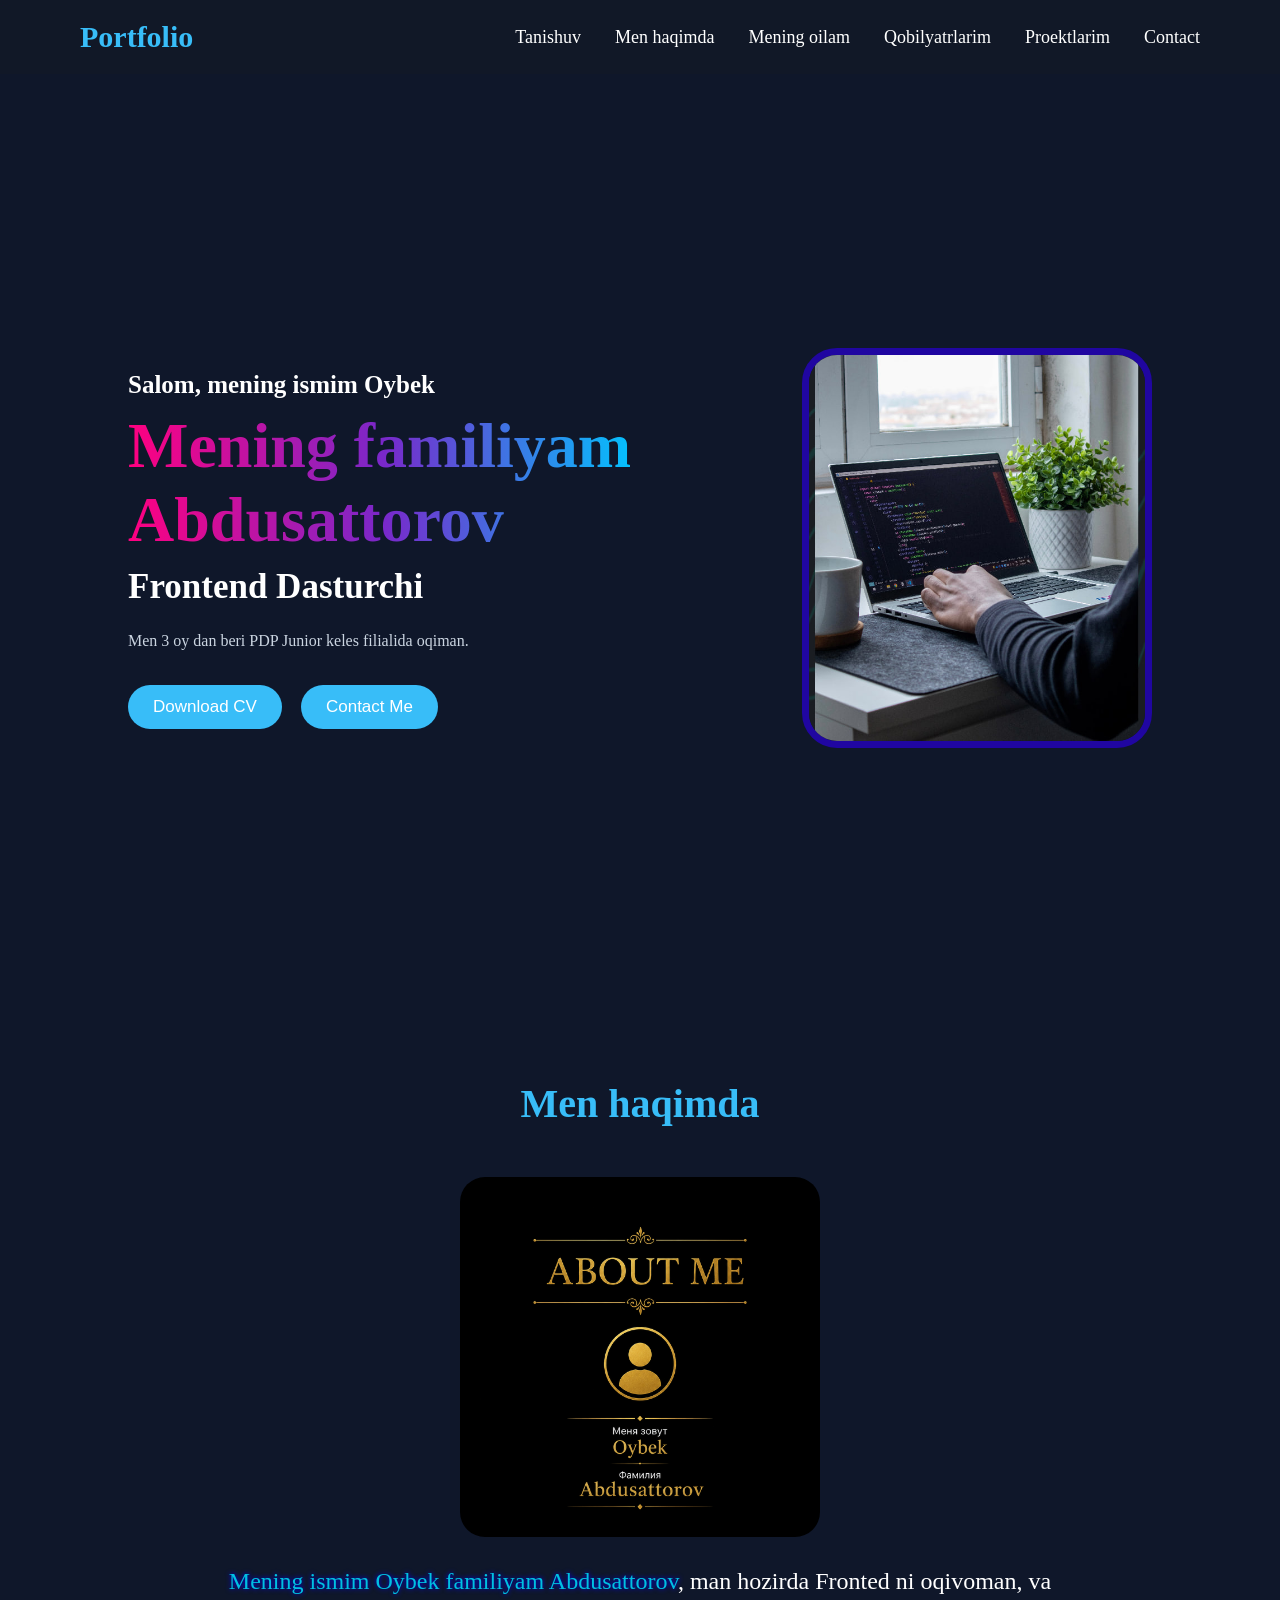
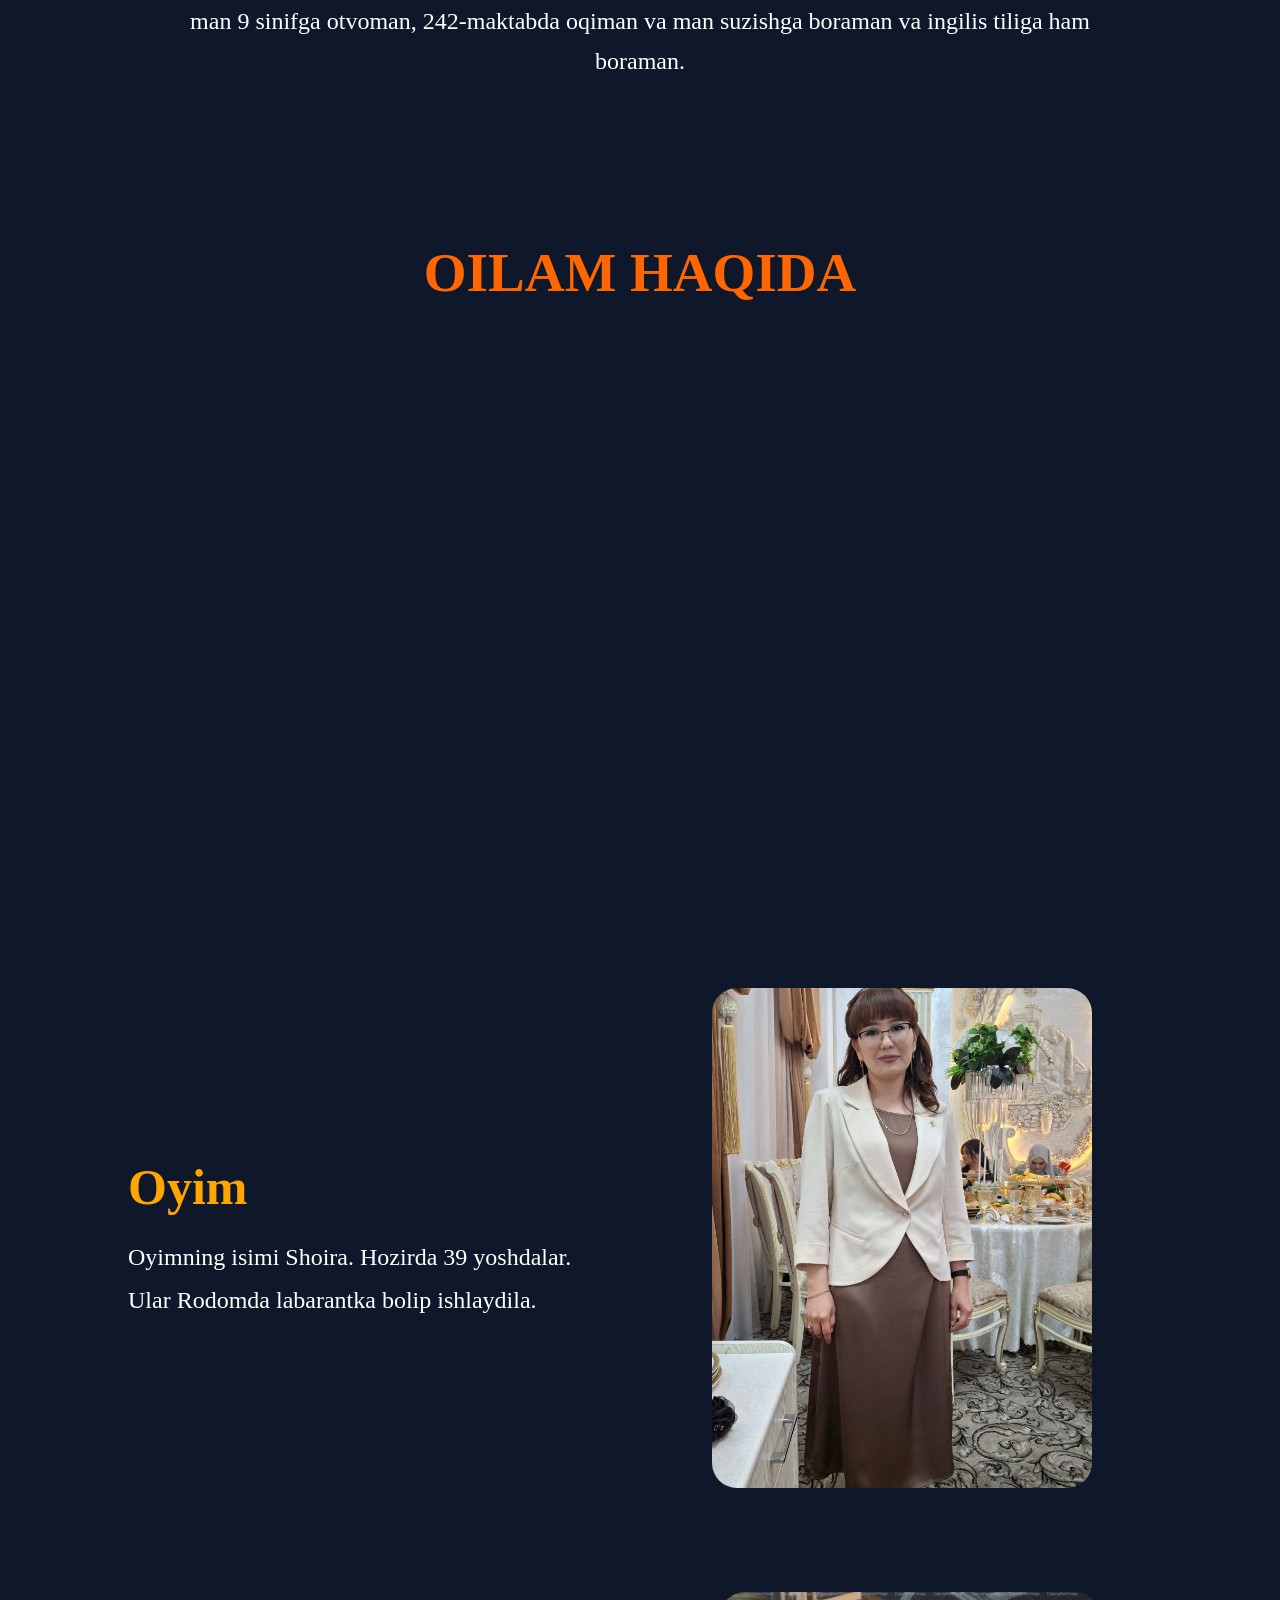
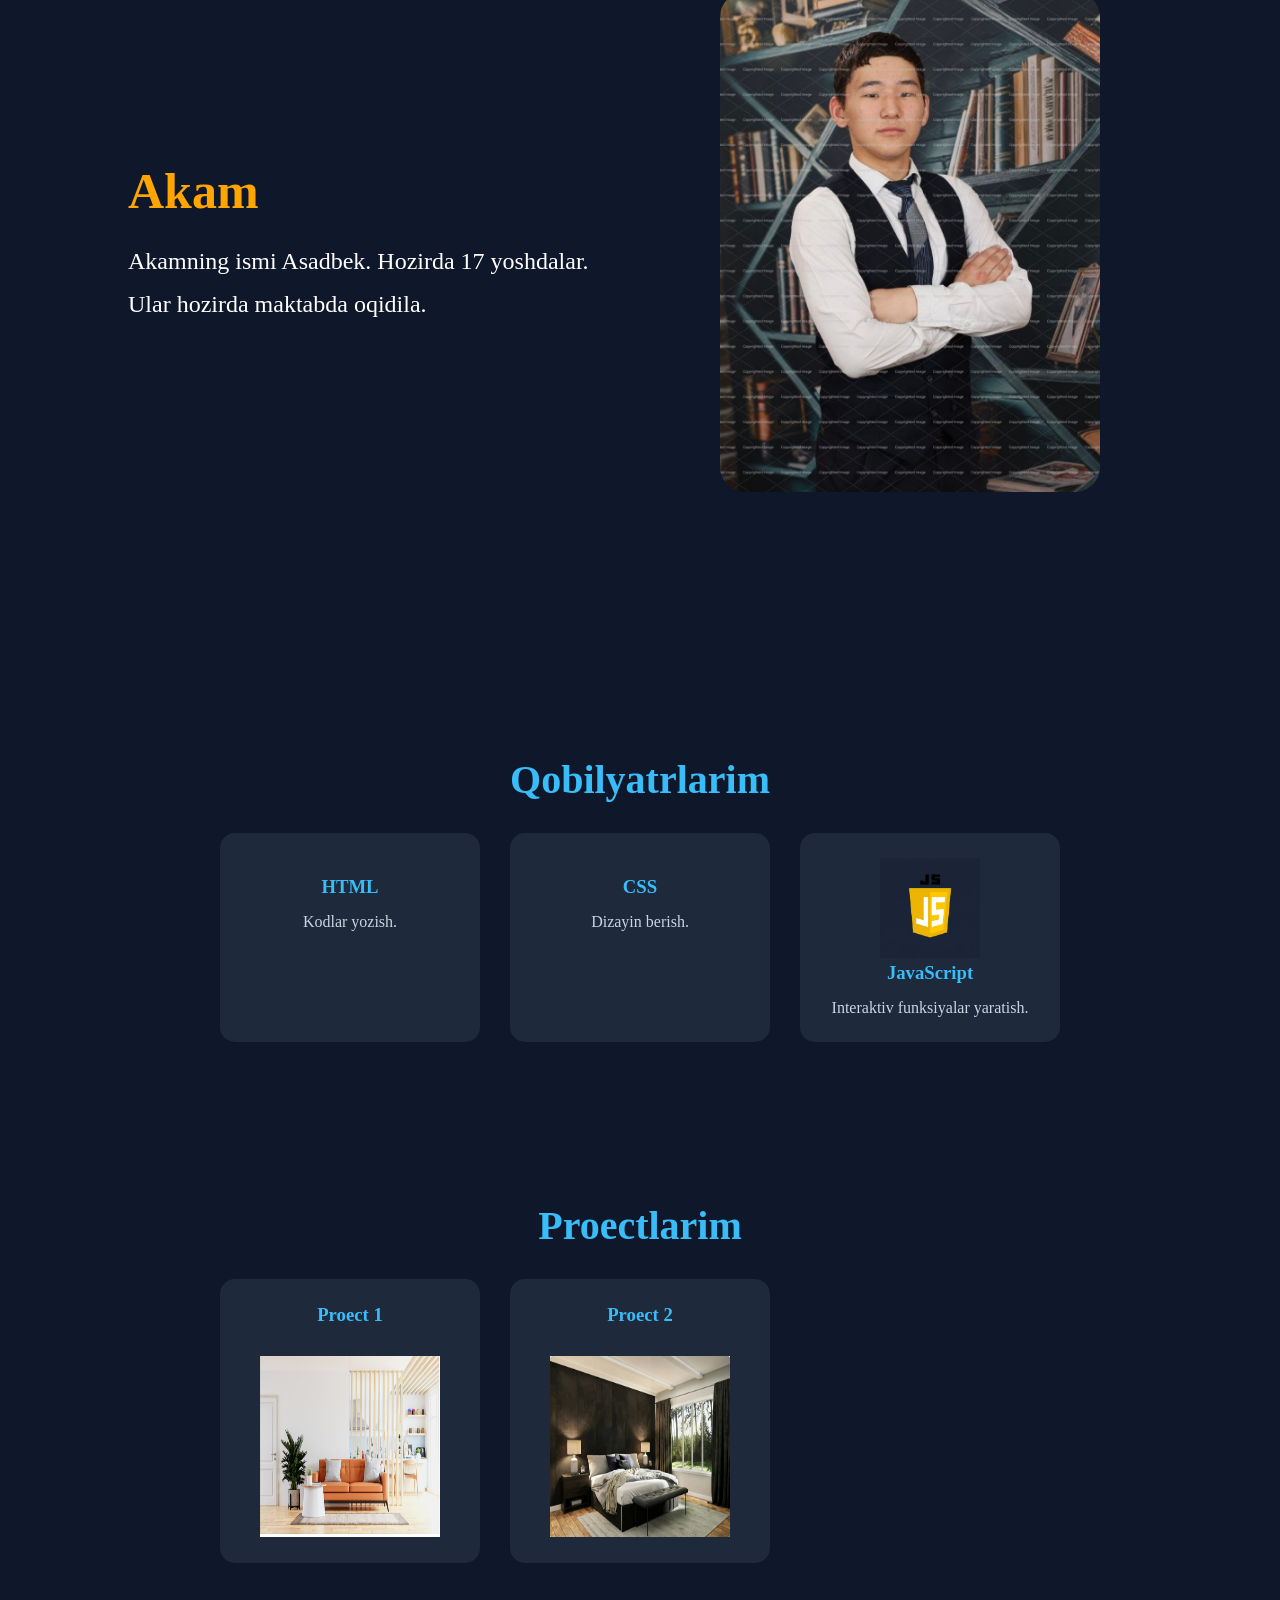
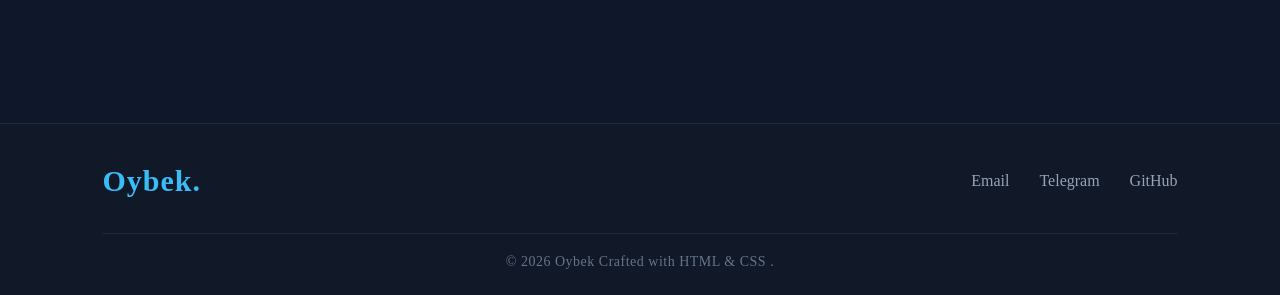
==== index.html @ 2a29a8fb "new my partfolio" ====
<!DOCTYPE html>
<html lang="eu">

<head>
    <meta charset="UTF-8">
    <meta name="viewport" content="width=device-width, initial-scale=1.0">
    <title>My Portfolio</title>
    <link rel="stylesheet" href="./style.css">
    <link rel="icon" href="./icon/images (1).png">

    <link href="https://unpkg.com/aos@2.3.1/dist/aos.css" rel="stylesheet">
</head>

<body>

    <!-- HEADER -->
    <header>
        <div class="logo">Portfolio</div>

        <nav>
            <a href="#home">Tanishuv</a>
            <a href="#about">Men haqimda</a>
            <a href="#oilam">Mening oilam</a>
            <a href="#skills">Qobilyatrlarim</a>
            <a href="#projects">Proektlarim</a>
            <a href="#contact">Contact</a>
        </nav>
    </header>

    <!-- MAIN -->
    <main>
        <section class="home " id="home">
            <div class="text" data-aos="fade-up-left">
                <h3>Salom, mening ismim Oybek</h3>
                <h1>Mening familiyam Abdusattorov</h1>
                <h2>Frontend Dasturchi</h2>

                <p>
                    Men 3 oy dan beri PDP Junior keles filialida oqiman.
                </p>

                <button>Download CV</button>
                <button>Contact Me</button>
            </div>

            <div class="image">
                <img src="./images/hero.jpg" data-aos="fade-down-right" alt="Profile">
            </div>
        </section>

        <!-- ABOUT -->
        <section class="about container" data-aos="zoom-in" id="about">

            <h2>Men haqimda</h2>
            <img class="about_img" src="./images/about.png" alt="">


            <p class="men">
                <span> Mening ismim Oybek familiyam Abdusattorov</span>, man hozirda Fronted ni oqivoman,
                va <br> man 9 sinifga otvoman, 242-maktabda oqiman va man suzishga boraman va ingilis tiliga ham
                boraman.
            </p>

        </section>

        <!-- Family -->

        <section id="oilam">

            <h1 class="title">OILAM HAQIDA</h1>

            <div class="family-card" data-aos="flip-left">

                <div class="family-text">
                    <h2>Adam</h2>

                    <p>Dadamning ismi Hasan. Hozirda 42 yoshdalar.</p>

                    <p>Ular Shimge firmasida menejer bolip ishlaydila.</p>
                </div>

                <div class="family-image">
                    <img src="./images/adam.jpg" alt="Dadam">
                </div>
            </div>


            <div class="family-card" data-aos="zoom-in-left">

                <div class="family-text">
                    <h2>Oyim</h2>

                    <p>Oyimning isimi Shoira. Hozirda 39 yoshdalar.</p>

                    <p>Ular Rodomda labarantka bolip ishlaydila.</p>
                </div>

                <div class="family-image">
                    <img src="./images/oyim.jpg" alt="Dadam">
                </div>

            </div>



            <div class="family-card" data-aos="fade-down">

                <div class="family-text">
                    <h2>Akam</h2>

                    <p>Akamning ismi Asadbek. Hozirda 17 yoshdalar.</p>

                    <p>Ular hozirda maktabda oqidila.</p>
                </div>

                <div class="family-image">
                    <img src="./images/akam.jpg" alt="Dadam">
                </div>

            </div>

        </section>



        <!-- SKILLS -->
        <section class="skills container" id="skills">

            <h2>Qobilyatrlarim</h2>

            <div class="cards">

                <div class="card" data-aos="fade-up" data-aos-duration="3000">
                    <img width="100px" src="https://cdn-icons-png.flaticon.com/512/5968/5968267.png" alt="">
                    <h3>HTML</h3>
                    <p>Kodlar yozish.</p>
                </div>

                <div class="card" data-aos="zoom-in-up">
                    <img width="100px" src="https://cdn-icons-png.flaticon.com/512/5968/5968242.png" alt="">
                    <h3>CSS</h3>
                    <p>Dizayin berish.</p>
                </div>

                <div class="card" data-aos="fade-down">
                    <img width="100px" src="./images/vtuyt.jpg" alt="">
                    <h3>JavaScript</h3>
                    <p>Interaktiv funksiyalar yaratish.</p>
                </div>

            </div>

        </section>

        <!-- PROJECTS -->
        <section class="projects container" id="projects">

            <h2>Proectlarim</h2>

            <div class="cards img_proects">

                <div class="card" data-aos=" fade-down" data-aos-easing="linear" data-aos-duration="1500">
                    <h3>Proect 1</h3>

                    <a target=" _blank" href="https://house-eosin-omega.vercel.app/"> <img src="./images/proect1.jpg"
                            alt=""></a>
                </div>

                <div class="card" data-aos="fade-down-left">
                    <h3>Proect 2</h3>
                    <a target="_blank" href="https://sale-home-two.vercel.app/"> <img src="./images/proect2.jpg"
                            alt=""></a>
                </div>

                <div class="card" data-aos="flip-left" data-aos-easing="ease-out-cubic" data-aos-duration="2000">
                    <h3>Proect 3</h3>
                    <a href=""> <img src="./images/proect3.jpg" alt=""></a>
                </div>

            </div>

        </section>
        <!-- footer -->

        <footer class="footer ">

            <div class="container">
                <div class="footer-top">
                    <h2>Oybek.</h2>

                    <div class="footer-socials">
                        <a href="mailto:oybek014@gmail.com">Email</a>
                        <a href="https://t.me/Oybek14" target="_blank">Telegram</a>
                        <a href="https://github.com/" target="_blank">GitHub</a>
                    </div>
                </div>

                <div class="footer-bottom">
                    <p>© 2026 Oybek Crafted with HTML & CSS .</p>
                </div>
            </div>

        </footer>

        <script src="https://unpkg.com/aos@2.3.1/dist/aos.js"></script>
        <script>
            AOS.init();
        </script>

</body>

</html>
---- style.css ----
* {
    margin: 0;
    padding: 0;
    box-sizing: border-box;
    scroll-behavior: smooth;
}

.container {
    width: 100%;
    max-width: 1200px;
    margin: 0 auto;
}

body {
    background: #0f172a;
    color: #fff;
}

header {
    width: 100%;
    padding: 20px 80px;
    display: flex;
    justify-content: space-between;
    align-items: center;
    position: fixed;
    top: 0;
    left: 0;
    background: #111827;
    z-index: 9999;
}

.logo {
    font-size: 30px;
    font-weight: bold;
    color: #38bdf8;
}

nav a {
    color: white;
    text-decoration: none;
    margin-left: 30px;
    font-size: 18px;
    transition: .3s;
}

nav a:hover {
    color: #38bdf8;
}

main {
    padding-top: 100px;
}

.about_img {
    width: 400px;
    height: 400px;
    border-radius: 20px;
}

section {
    padding: 80px 10%;
}

.home {
    display: flex;
    justify-content: space-between;
    align-items: center;
    min-height: 100vh;
    gap: 50px;
}

.text {
    width: 50%;
}

.text h3 {
    font-size: 25px;
}

.text h1 {
    font-size: 60px;
    color: #38bdf8;
    margin: 10px 0;
    font-size: 64px;
    background: linear-gradient(90deg, #ff0080, #7928ca, #00c6ff);
    -webkit-background-clip: text;
    -webkit-text-fill-color: transparent;
}

.text h2 {
    font-size: 35px;
    margin-bottom: 20px;
}

.text p {
    color: #cbd5e1;
    line-height: 1.8;
    margin-bottom: 30px;
}

button {
    padding: 12px 25px;
    margin-right: 15px;
    border: none;
    border-radius: 30px;
    background: #38bdf8;
    color: white;
    font-size: 17px;
    cursor: pointer;
    transition: .3s;
}

button:hover {
    /* background: #0ea5e9;
    transform: scale(1.05); */
    background: linear-gradient(90deg, #00c6ff, #7928ca, #ff0080);
    transform: scale(1.2);
}

.image img {
    width: 350px;
    height: 400px;
    border-radius: 35px;
    background: linear-gradient(90deg, #ff0080, #7928ca, #00c6ff);
    border: 7px solid #2006a1;
    object-fit: cover;
}

.image img:hover{
    transform: translateX(-10px);
    box-shadow: 0 0 35px #033c97;
}

.about,
.skills,
.projects,
.contact {
    text-align: center;
}

.about h2,
.skills h2,
.projects h2,
.contact h2 {
    font-size: 40px;
    color: #38bdf8;
    margin-bottom: 30px;
}

/* fam */

#oilam {
    padding: 80px 10%;
}

.title {
    text-align: center;
    font-size: 55px;
    color: #ff6600;
    margin-bottom: 80px;
    text-transform: uppercase;
}

.family-card {
    width: 100%;
    display: flex;
    justify-content: space-between;
    align-items: center;
    gap: 80px;
    margin-bottom: 100px;
}



.family-text h2 {
    font-size: 50px;
    color: orange;
    margin-bottom: 20px;
}

.family-text p {
    color: white;
    font-size: 24px;
    line-height: 1.8;
}

.family-image {
    flex: 1;
    text-align: center;
}

.family-image img {
    width: 380px;
    height: 500px;
    object-fit: cover;
    border-radius: 25px;
    transition: .4s;
}

.family-image img:hover {
    transform: scale(1.05);
    box-shadow: 0 0 25px orange;
}

/* about */

.about_img {
    padding: 20px;
    border-radius: 45px;

}

.about_img:hover {
    transform: translateX(-10px);
    box-shadow: 0 0 25px #38bdf8;
}

.men span {
    box-sizing: 10px;
    text-shadow: 0 0 5px blue;
    color: rgb(0, 192, 226);
}

.men {
    font-size: 24px;
    line-height: 40px;
    color: white;
}


.cards {
    display: flex;
    justify-content: center;
    gap: 30px;
    flex-wrap: wrap;
    margin-top: 30px;

}

.img_proects a img {
    width: 100%;
    height: 90%;
    padding: 15px;
    gap: 5px;
}

.img_proects a {
    width: 100px;
    height: 100px;
    gap: 15px;
}

.card {
    width: 260px;
    background: #1e293b;
    padding: 25px;
    border-radius: 15px;
    transition: 0.3s;
}

.card:hover {
    transform: translateY(-10px);
    box-shadow: 0 0 25px #38bdf8;
}

.card h3 {
    color: #38bdf8;
    margin-bottom: 15px;
}

.card p {
    color: #cbd5e1;
}

.contact p {
    font-size: 18px;
    margin: 15px 0;
}

/* footer */

/* ================= FOOTER ================= */

.footer {
    margin-top: 80px;
    padding: 40px 8% 25px;
    border-top: 1px solid rgba(255, 255, 255, .08);
    background: #111827;
}

.footer-top {
    display: flex;
    justify-content: space-between;
    align-items: center;
    flex-wrap: wrap;
    gap: 20px;
}

.footer-top h2 {
    color: #38bdf8;
    font-size: 30px;
    font-weight: 700;
    letter-spacing: 1px;
}

.footer-socials {
    display: flex;
    gap: 30px;
}

.footer-socials a {
    color: #94a3b8;
    text-decoration: none;
    font-size: 16px;
    transition: .3s;
    position: relative;
}

.footer-socials a::after {
    content: "";
    position: absolute;
    left: 0;
    bottom: -5px;
    width: 0;
    height: 2px;
    background: #38bdf8;
    transition: .3s;
}

.footer-socials a:hover {
    color: #38bdf8;
}

.footer-socials a:hover::after {
    width: 100%;
}

.footer-bottom {
    margin-top: 35px;
    padding-top: 20px;
    border-top: 1px solid rgba(255, 255, 255, .06);
    text-align: center;
}

.footer-bottom p {
    color: #64748b;
    font-size: 14px;
    letter-spacing: .5px;
}

@media(max-width:768px) {

    .footer-top {
        flex-direction: column;
        text-align: center;
    }

    .footer-socials {
        gap: 18px;
        flex-wrap: wrap;
        justify-content: center;
    }

}
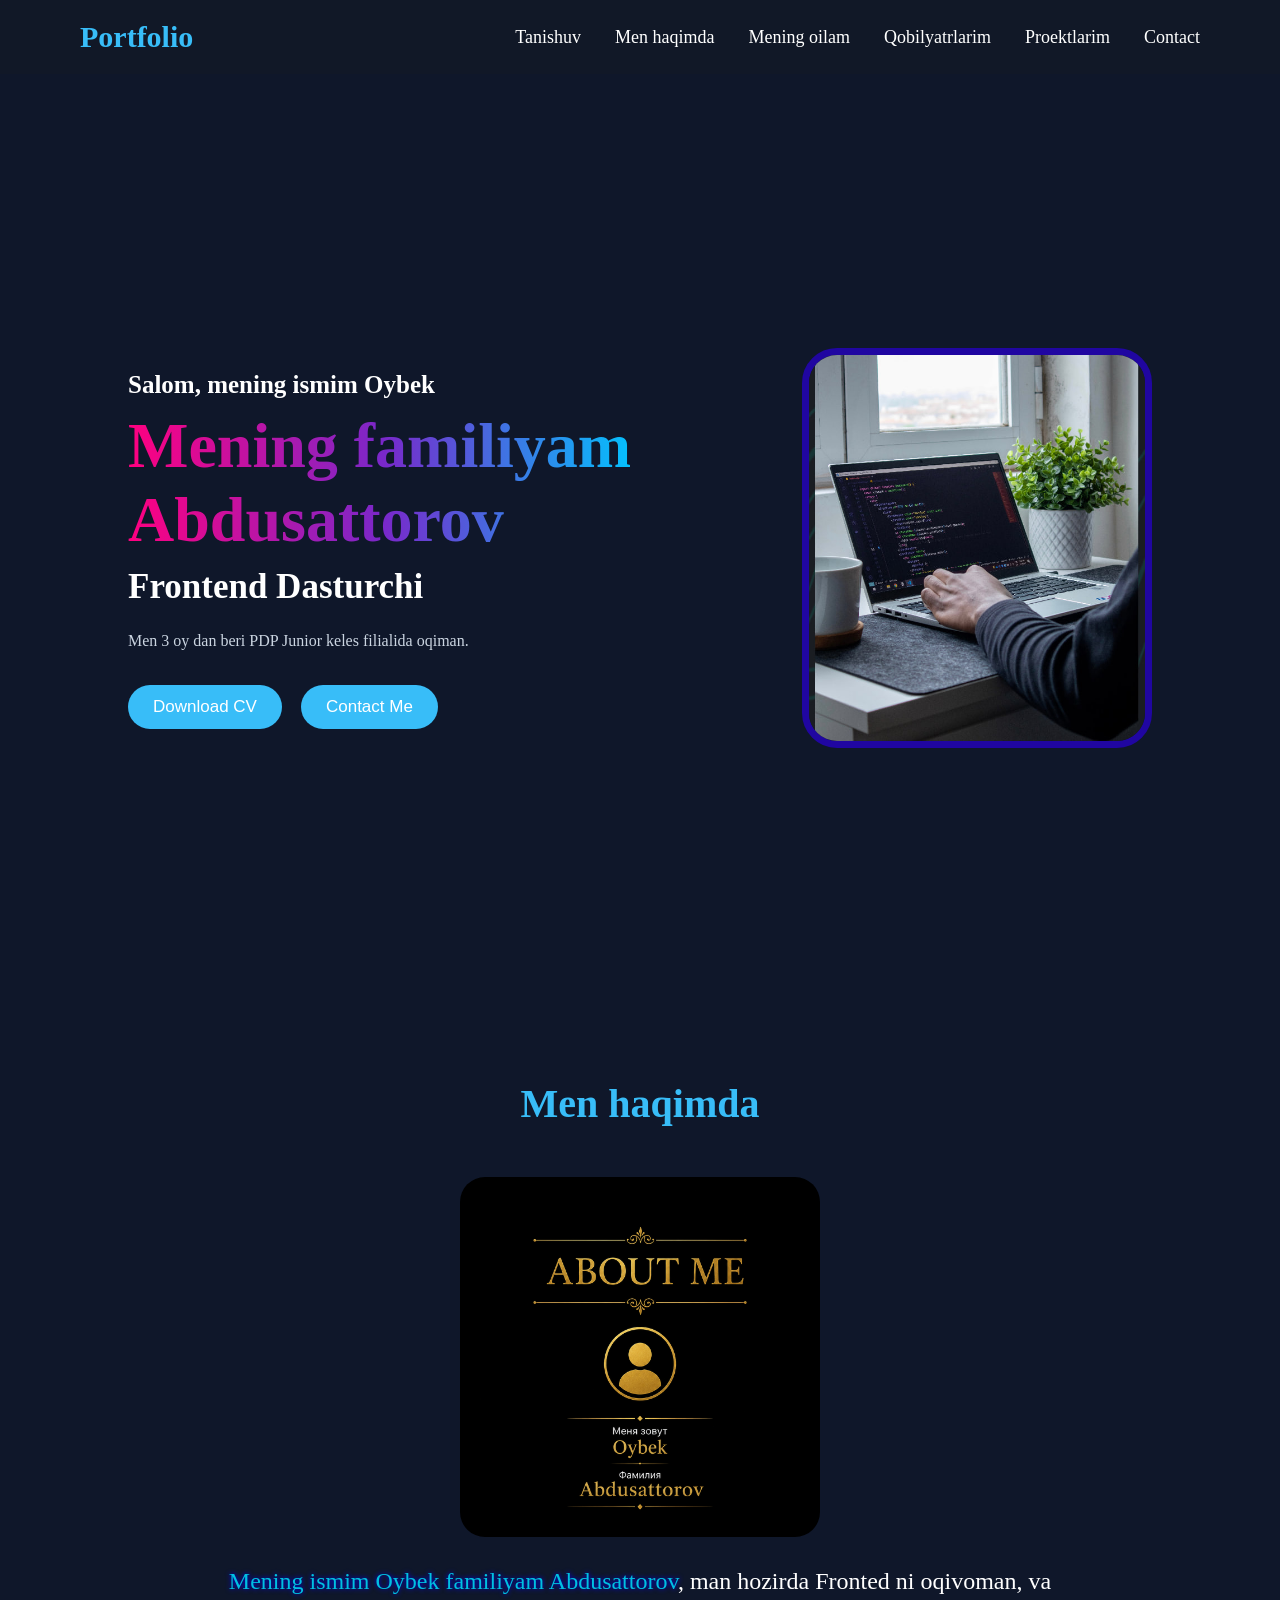
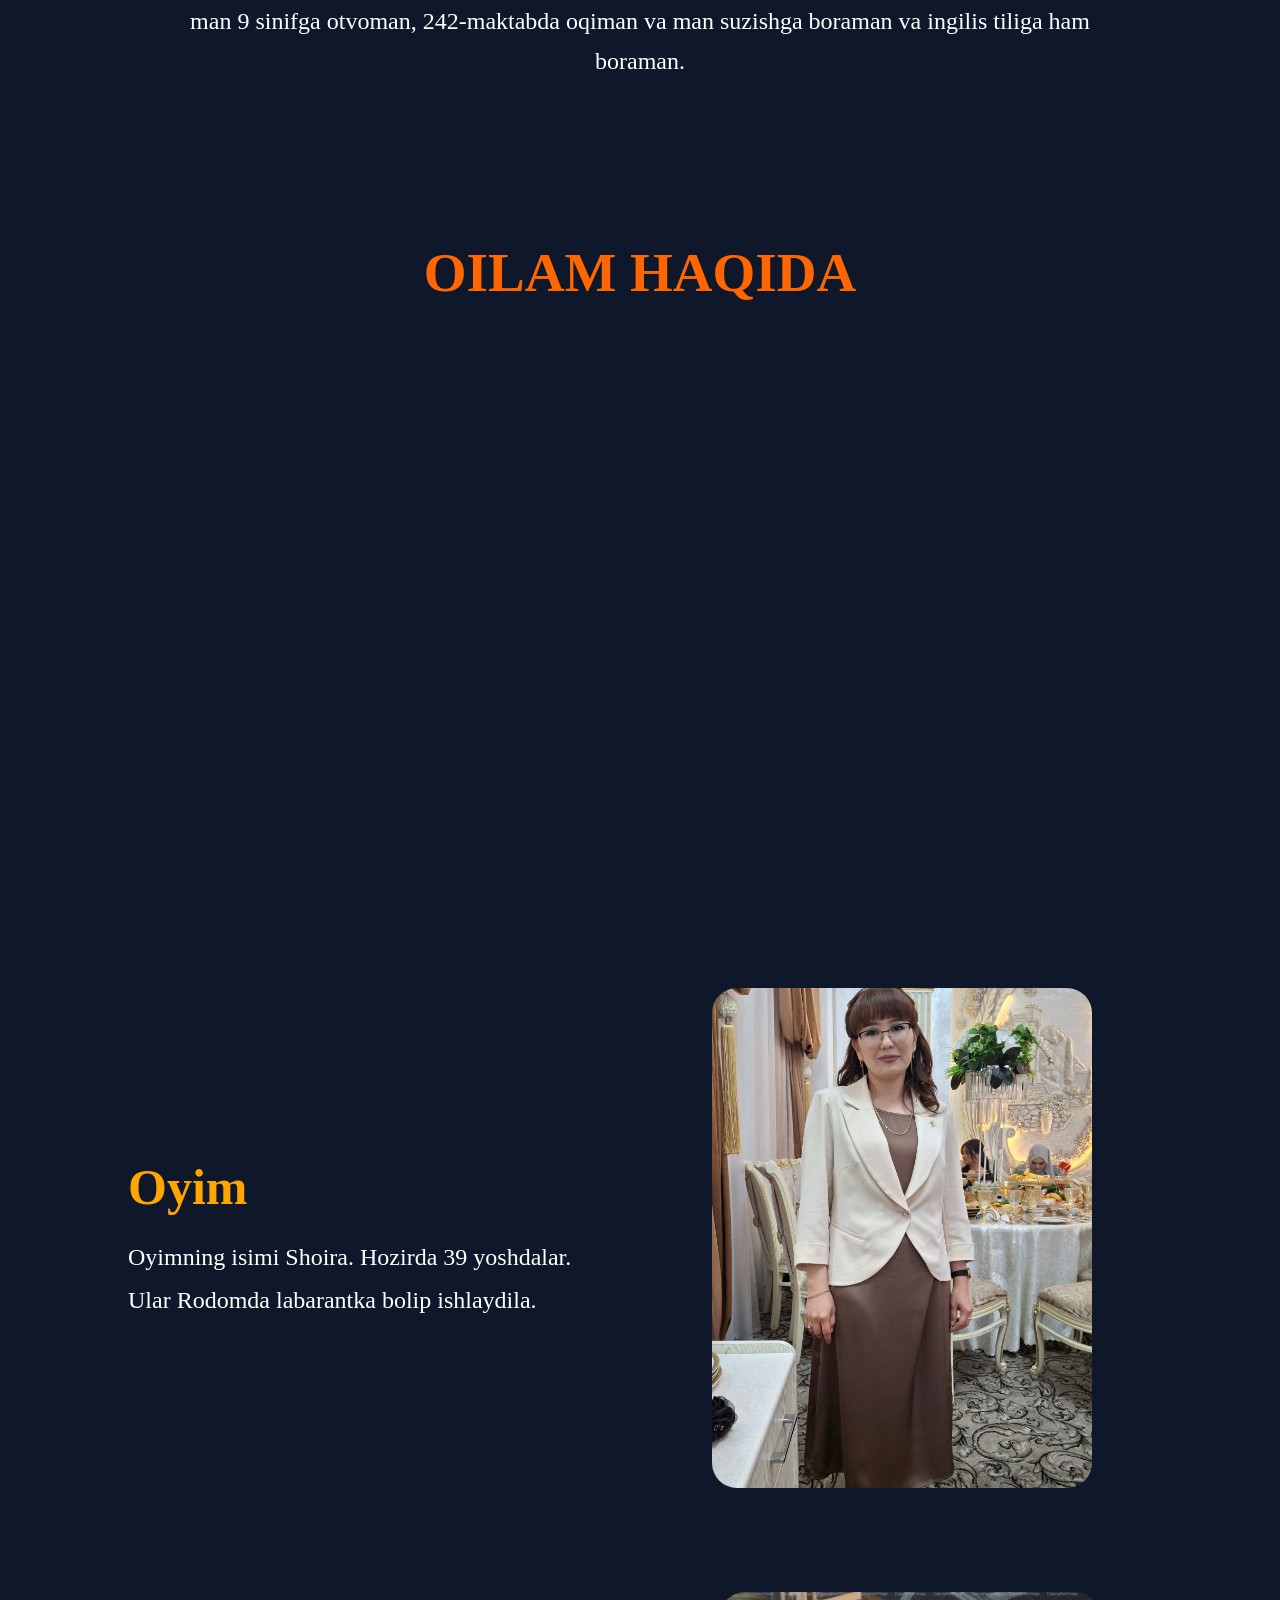
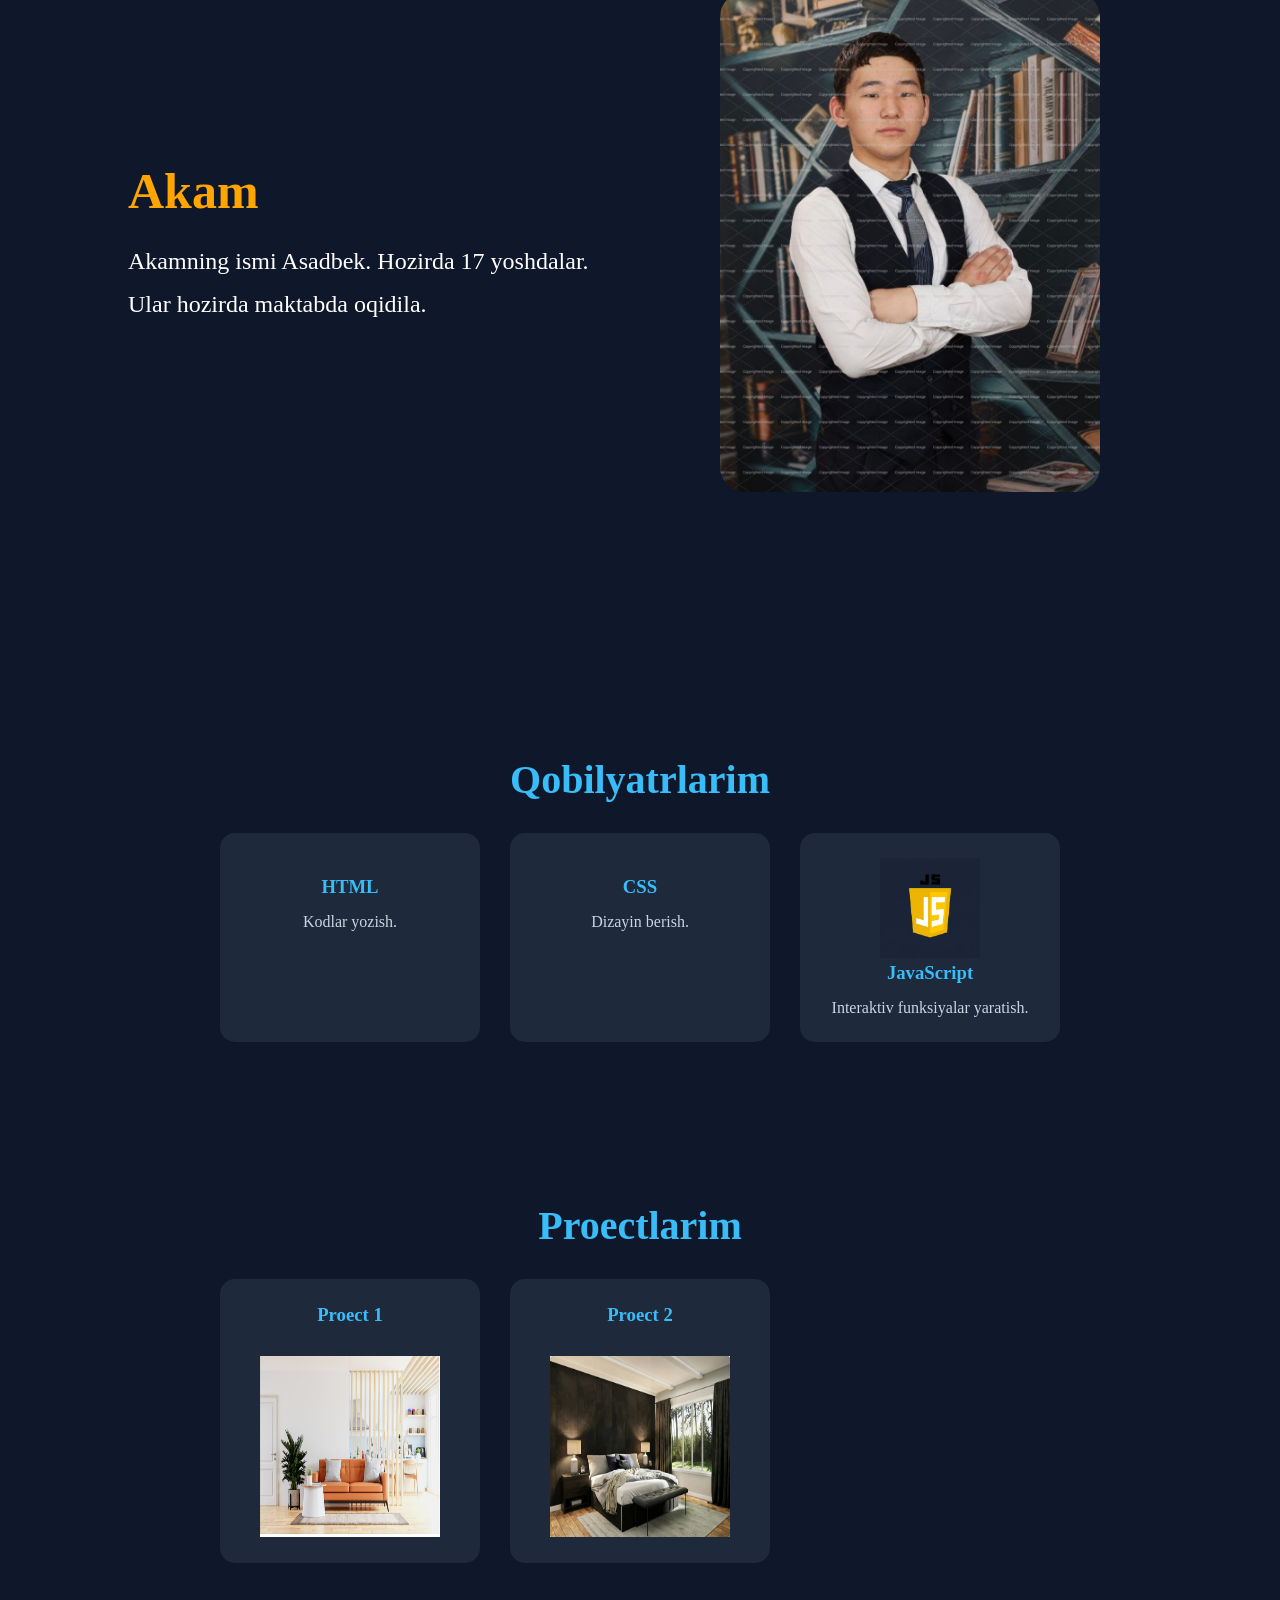
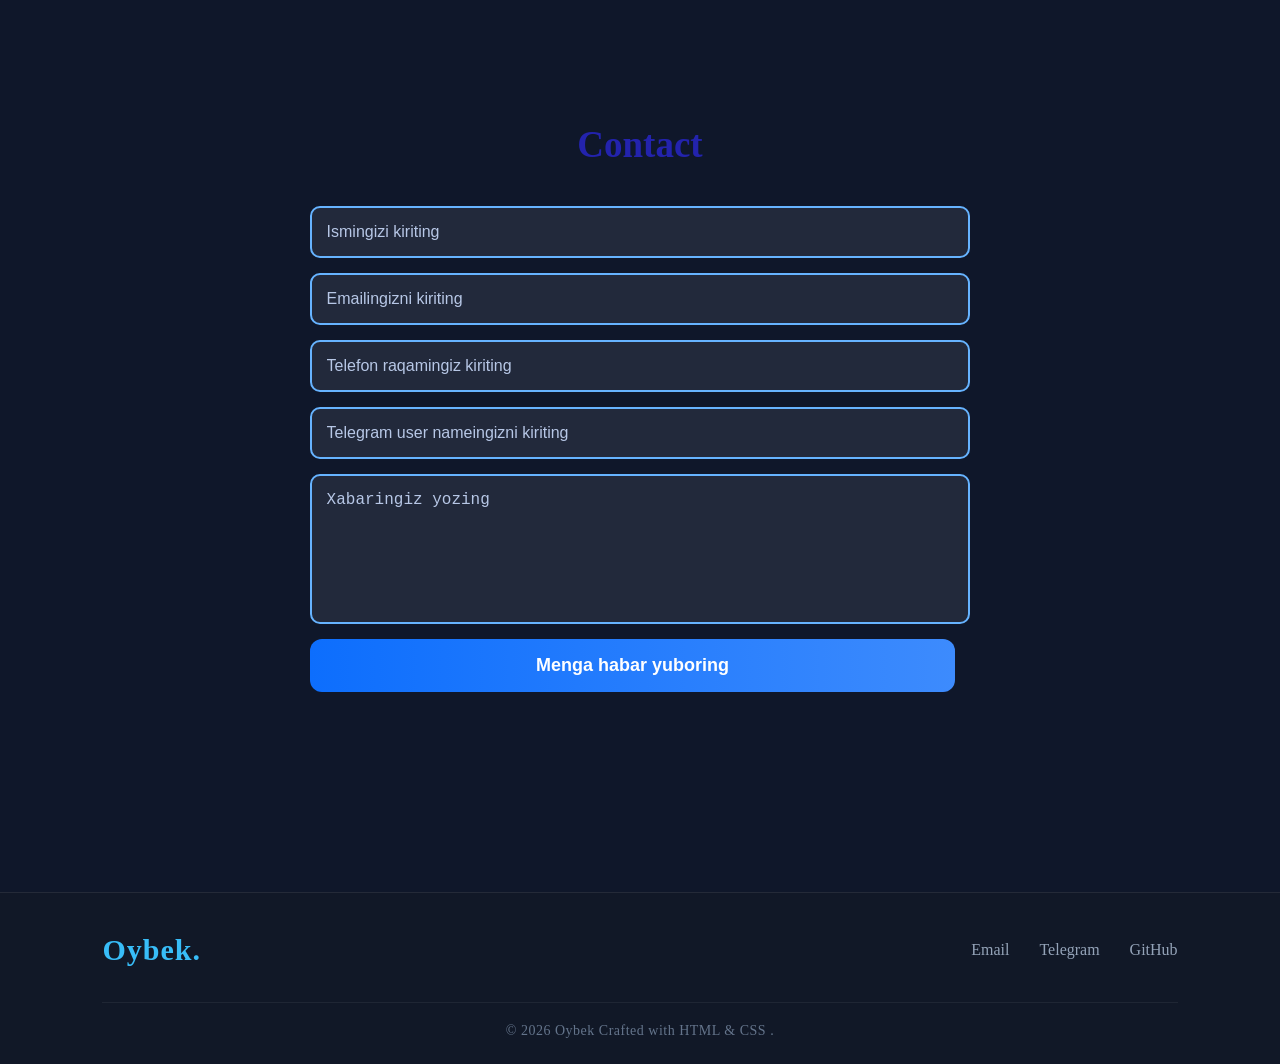
==== commit d3b957b6: "new my partfolio" ====
--- a/index.html
+++ b/index.html
@@ -122,90 +122,111 @@
         </section>
 
 
-
-        <!-- SKILLS -->
-        <section class="skills container" id="skills">
-
-            <h2>Qobilyatrlarim</h2>
-
-            <div class="cards">
-
-                <div class="card" data-aos="fade-up" data-aos-duration="3000">
-                    <img width="100px" src="https://cdn-icons-png.flaticon.com/512/5968/5968267.png" alt="">
-                    <h3>HTML</h3>
-                    <p>Kodlar yozish.</p>
-                </div>
-
-                <div class="card" data-aos="zoom-in-up">
-                    <img width="100px" src="https://cdn-icons-png.flaticon.com/512/5968/5968242.png" alt="">
-                    <h3>CSS</h3>
-                    <p>Dizayin berish.</p>
-                </div>
-
-                <div class="card" data-aos="fade-down">
-                    <img width="100px" src="./images/vtuyt.jpg" alt="">
-                    <h3>JavaScript</h3>
-                    <p>Interaktiv funksiyalar yaratish.</p>
-                </div>
-
-            </div>
-
-        </section>
-
-        <!-- PROJECTS -->
-        <section class="projects container" id="projects">
-
-            <h2>Proectlarim</h2>
-
-            <div class="cards img_proects">
-
-                <div class="card" data-aos=" fade-down" data-aos-easing="linear" data-aos-duration="1500">
-                    <h3>Proect 1</h3>
-
-                    <a target=" _blank" href="https://house-eosin-omega.vercel.app/"> <img src="./images/proect1.jpg"
-                            alt=""></a>
-                </div>
-
-                <div class="card" data-aos="fade-down-left">
-                    <h3>Proect 2</h3>
-                    <a target="_blank" href="https://sale-home-two.vercel.app/"> <img src="./images/proect2.jpg"
-                            alt=""></a>
-                </div>
-
-                <div class="card" data-aos="flip-left" data-aos-easing="ease-out-cubic" data-aos-duration="2000">
-                    <h3>Proect 3</h3>
-                    <a href=""> <img src="./images/proect3.jpg" alt=""></a>
-                </div>
-
-            </div>
-
-        </section>
-        <!-- footer -->
-
-        <footer class="footer ">
-
-            <div class="container">
-                <div class="footer-top">
-                    <h2>Oybek.</h2>
-
-                    <div class="footer-socials">
-                        <a href="mailto:oybek014@gmail.com">Email</a>
-                        <a href="https://t.me/Oybek14" target="_blank">Telegram</a>
-                        <a href="https://github.com/" target="_blank">GitHub</a>
-                    </div>
-                </div>
-
-                <div class="footer-bottom">
-                    <p>© 2026 Oybek Crafted with HTML & CSS .</p>
-                </div>
-            </div>
-
-        </footer>
-
-        <script src="https://unpkg.com/aos@2.3.1/dist/aos.js"></script>
-        <script>
-            AOS.init();
-        </script>
+    </main>
+    <!-- SKILLS -->
+    <section class="skills container" id="skills">
+
+        <h2>Qobilyatrlarim</h2>
+
+        <div class="cards">
+
+            <div class="card" data-aos="fade-up" data-aos-duration="3000">
+                <img width="100px" src="https://cdn-icons-png.flaticon.com/512/5968/5968267.png" alt="">
+                <h3>HTML</h3>
+                <p>Kodlar yozish.</p>
+            </div>
+
+            <div class="card" data-aos="zoom-in-up">
+                <img width="100px" src="https://cdn-icons-png.flaticon.com/512/5968/5968242.png" alt="">
+                <h3>CSS</h3>
+                <p>Dizayin berish.</p>
+            </div>
+
+            <div class="card" data-aos="fade-down">
+                <img width="100px" src="./images/vtuyt.jpg" alt="">
+                <h3>JavaScript</h3>
+                <p>Interaktiv funksiyalar yaratish.</p>
+            </div>
+
+        </div>
+
+    </section>
+
+    <!-- PROJECTS -->
+    <section class="projects container" id="projects">
+
+        <h2>Proectlarim</h2>
+
+        <div class="cards img_proects">
+
+            <div class="card" data-aos=" fade-down" data-aos-easing="linear" data-aos-duration="1500">
+                <h3>Proect 1</h3>
+
+                <a target=" _blank" href="https://house-eosin-omega.vercel.app/"> <img src="./images/proect1.jpg"
+                        alt=""></a>
+            </div>
+
+            <div class="card" data-aos="fade-down-left">
+                <h3>Proect 2</h3>
+                <a target="_blank" href="https://sale-home-two.vercel.app/"> <img src="./images/proect2.jpg" alt=""></a>
+            </div>
+
+            <div class="card" data-aos="flip-left" data-aos-easing="ease-out-cubic" data-aos-duration="2000">
+                <h3>Proect 3</h3>
+                <a href=""> <img src="./images/proect3.jpg" alt=""></a>
+            </div>
+
+        </div>
+    </section>
+
+    <!-- contackt -->
+
+    <section class="contakt container" id="contact"  data-aos="fade-up">
+        <h2>Contact</h2>
+
+        <div class="contact-form">
+
+            <input type="text" placeholder="Ismingizi kiriting">
+
+            <input type="email" placeholder="Emailingizni kiriting">
+
+            <input type="tel" placeholder="Telefon raqamingiz kiriting">
+
+            <input type="text" placeholder="Telegram user nameingizni kiriting">
+
+            <textarea placeholder="Xabaringiz yozing"></textarea>
+
+            <button type="submit">Menga habar yuboring</button>
+
+        </div>
+    </section>
+
+    <!-- footer -->
+
+    <footer class="footer ">
+
+        <div class="container">
+            <div class="footer-top">
+                <h2>Oybek.</h2>
+
+                <div class="footer-socials">
+                    <a href="mailto:oybek014@gmail.com">Email</a>
+                    <a href="https://t.me/Oybek14" target="_blank">Telegram</a>
+                    <a href="https://github.com/" target="_blank">GitHub</a>
+                </div>
+            </div>
+
+            <div class="footer-bottom">
+                <p>© 2026 Oybek Crafted with HTML & CSS .</p>
+            </div>
+        </div>
+
+    </footer>
+
+    <script src="https://unpkg.com/aos@2.3.1/dist/aos.js"></script>
+    <script>
+        AOS.init();
+    </script>
 
 </body>
 
--- a/style.css
+++ b/style.css
@@ -126,7 +126,7 @@
     object-fit: cover;
 }
 
-.image img:hover{
+.image img:hover {
     transform: translateX(-10px);
     box-shadow: 0 0 35px #033c97;
 }
@@ -275,6 +275,72 @@
 .contact p {
     font-size: 18px;
     margin: 15px 0;
+}
+
+/* contakt */
+
+.contakt h2 {
+    text-align: center;
+    color: rgb(35, 35, 173);
+    font-size: 37px;
+}
+
+.contact-form {
+    width: 70%;
+    margin: 40px auto;
+    display: flex;
+    flex-direction: column;
+    gap: 15px;
+}
+
+.contact-form input,
+.contact-form textarea {
+    padding: 15px;
+    border: none;
+    border-radius: 10px;
+    font-size: 16px;
+    /* outline: none; */
+}
+
+.contact-form textarea {
+    height: 150px;
+    resize: none;
+}
+
+
+.contact-form button {
+    padding: 16px;
+    border: none;
+    border-radius: 12px;
+    background: linear-gradient(90deg, #0d6efd, #3d8bfd);
+    color: white;
+    font-size: 18px;
+    font-weight: 600;
+    cursor: pointer;
+
+    transition: .3s;
+}
+
+.contact-form button:hover {
+    transform: translateY(-2px);
+    box-shadow: 0 10px 35px rgba(13, 110, 253, .35);
+}
+
+.contact-form input,
+.contact-form textarea {
+    padding: 15px;
+    border: 2px solid #66b3ff;
+    border-radius: 10px;
+    font-size: 16px;
+    outline: none;
+
+    background: rgba(255, 255, 255, 0.08);
+    color: white;
+}
+
+.contact-form input::placeholder,
+.contact-form textarea::placeholder {
+    color: #b7c7e6;
 }
 
 /* footer */
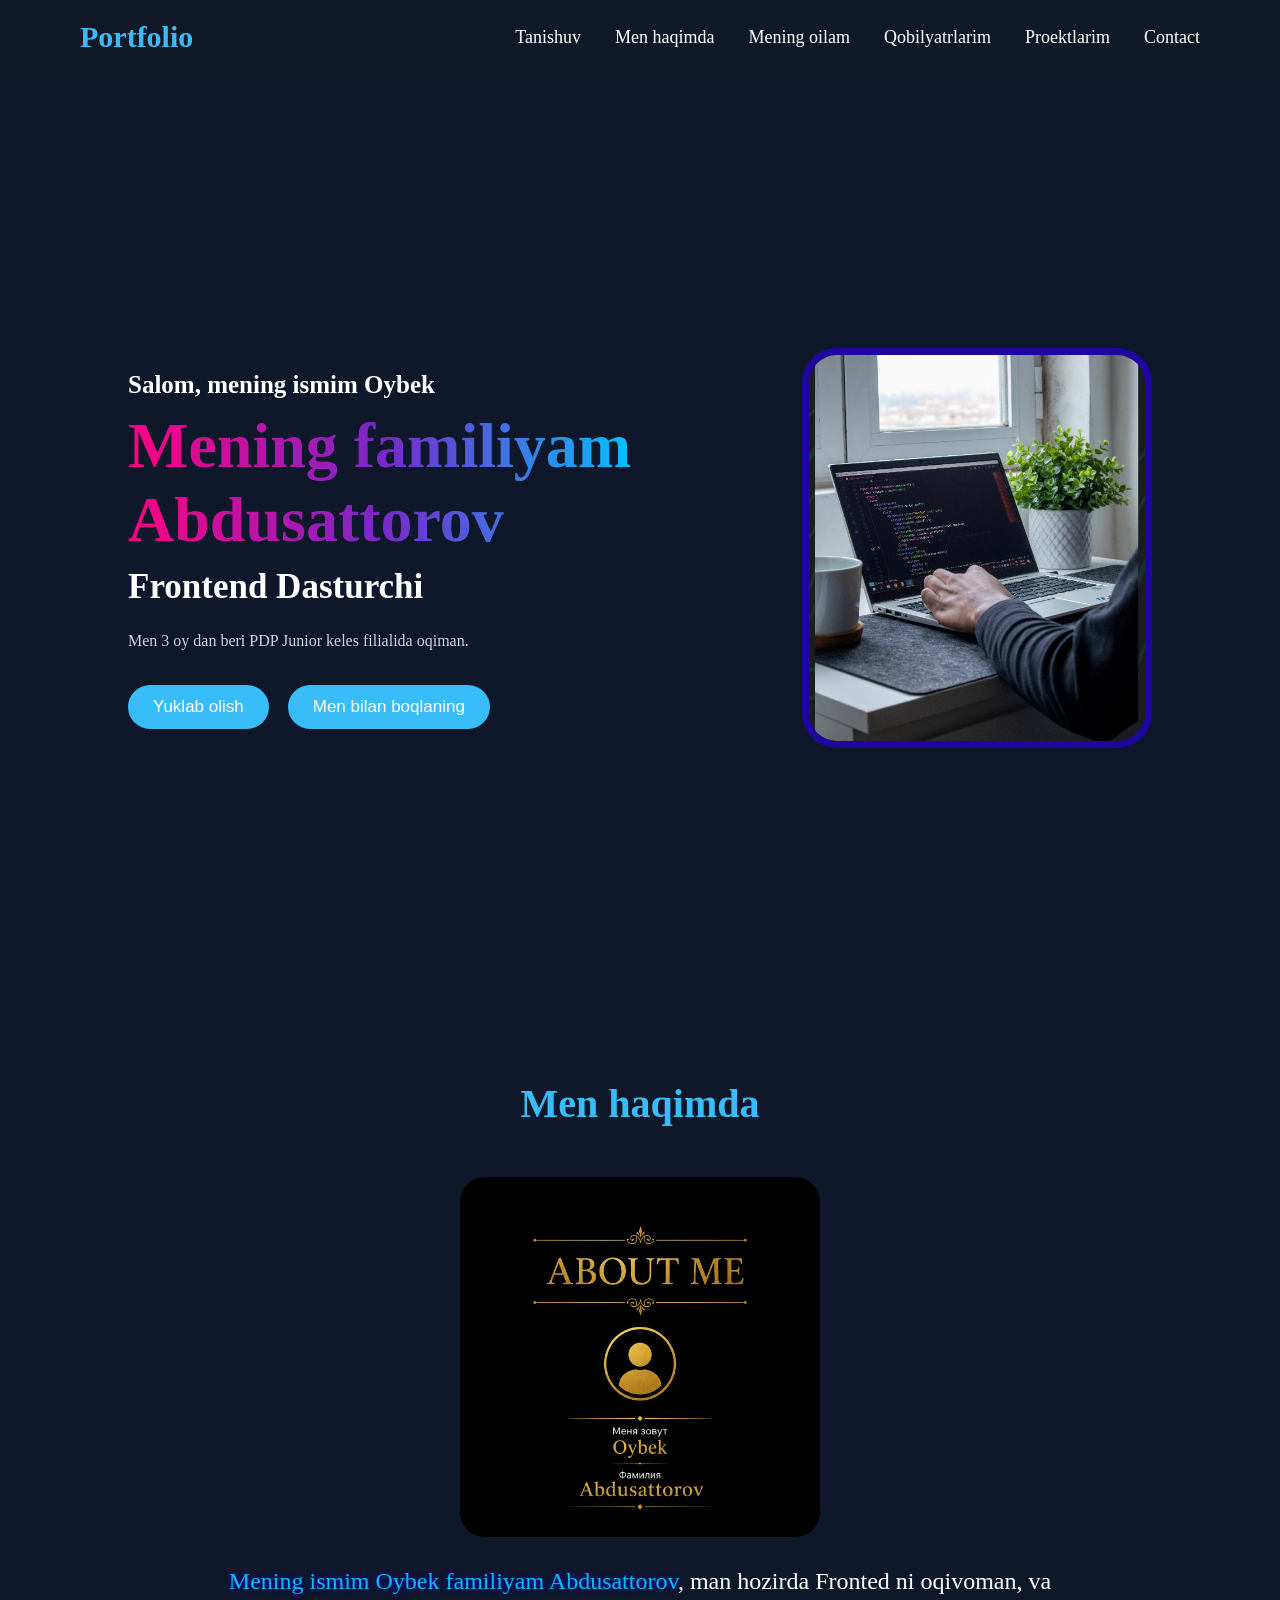
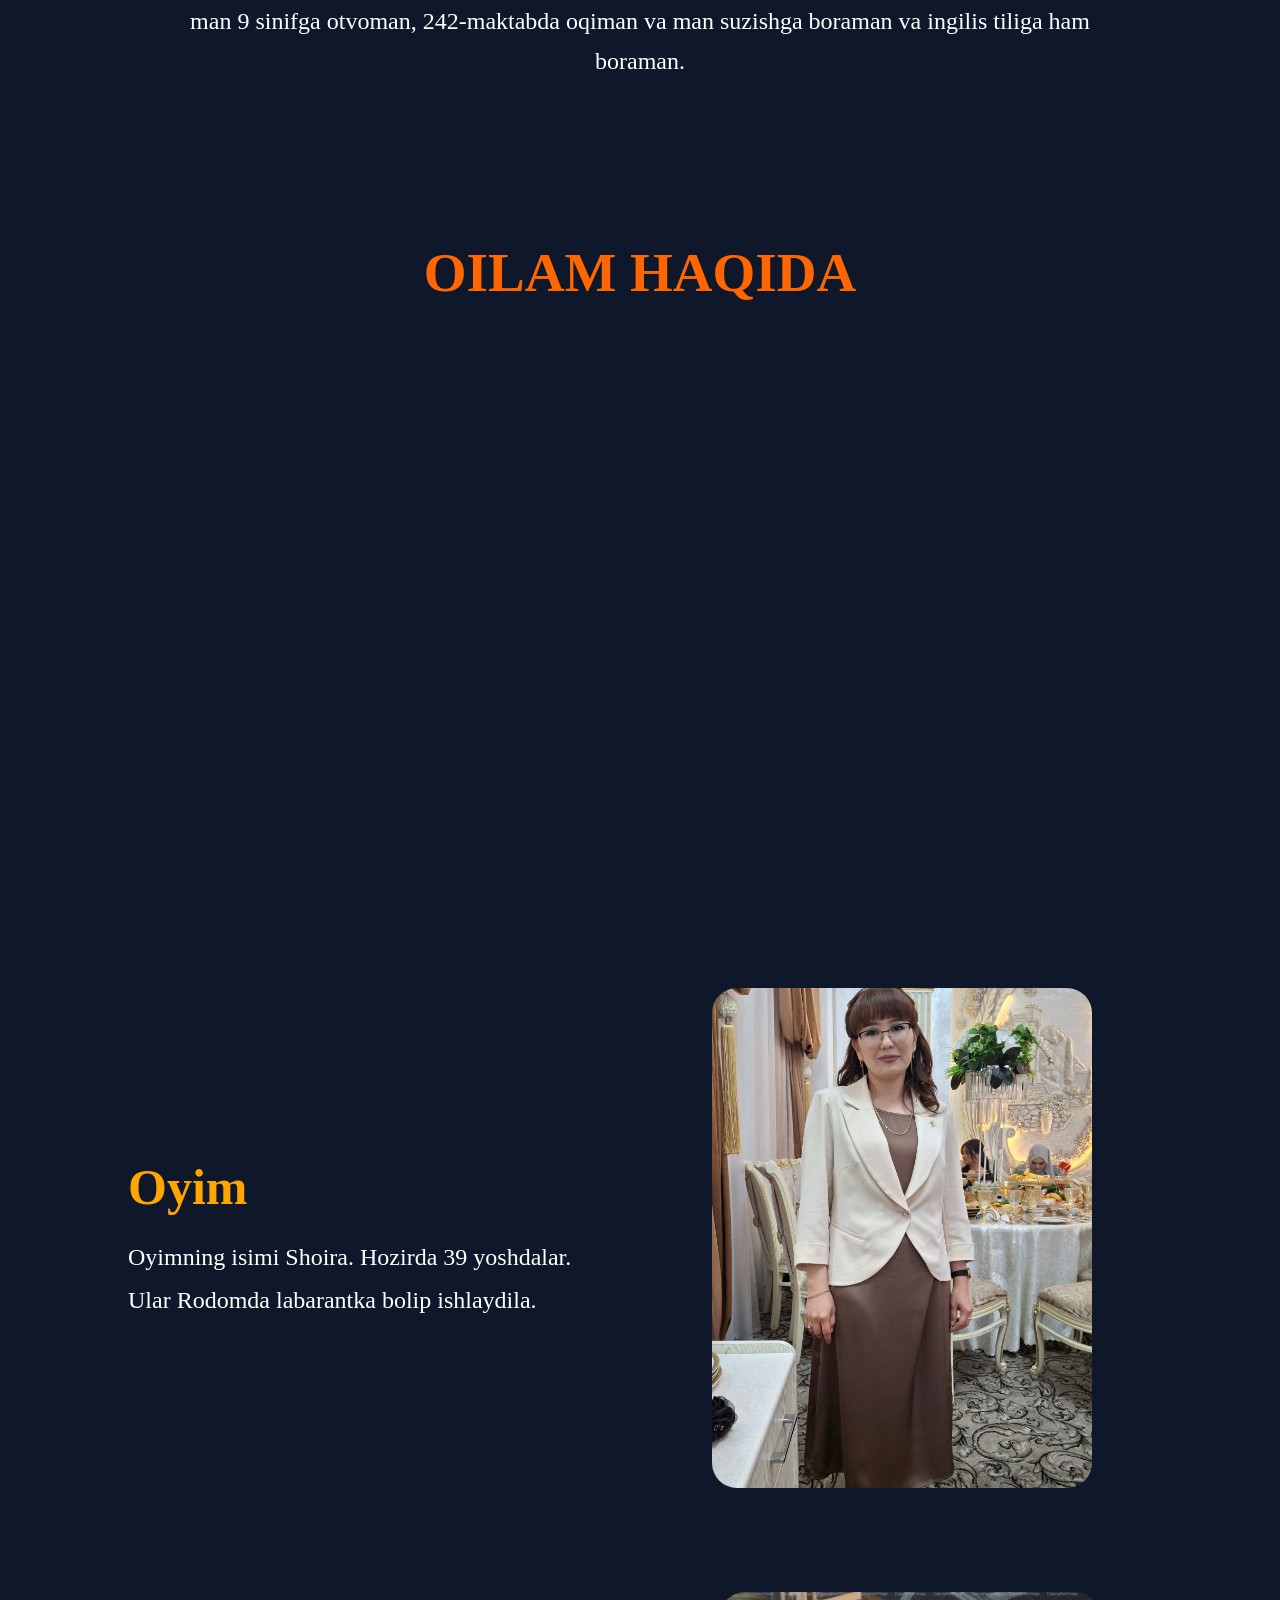
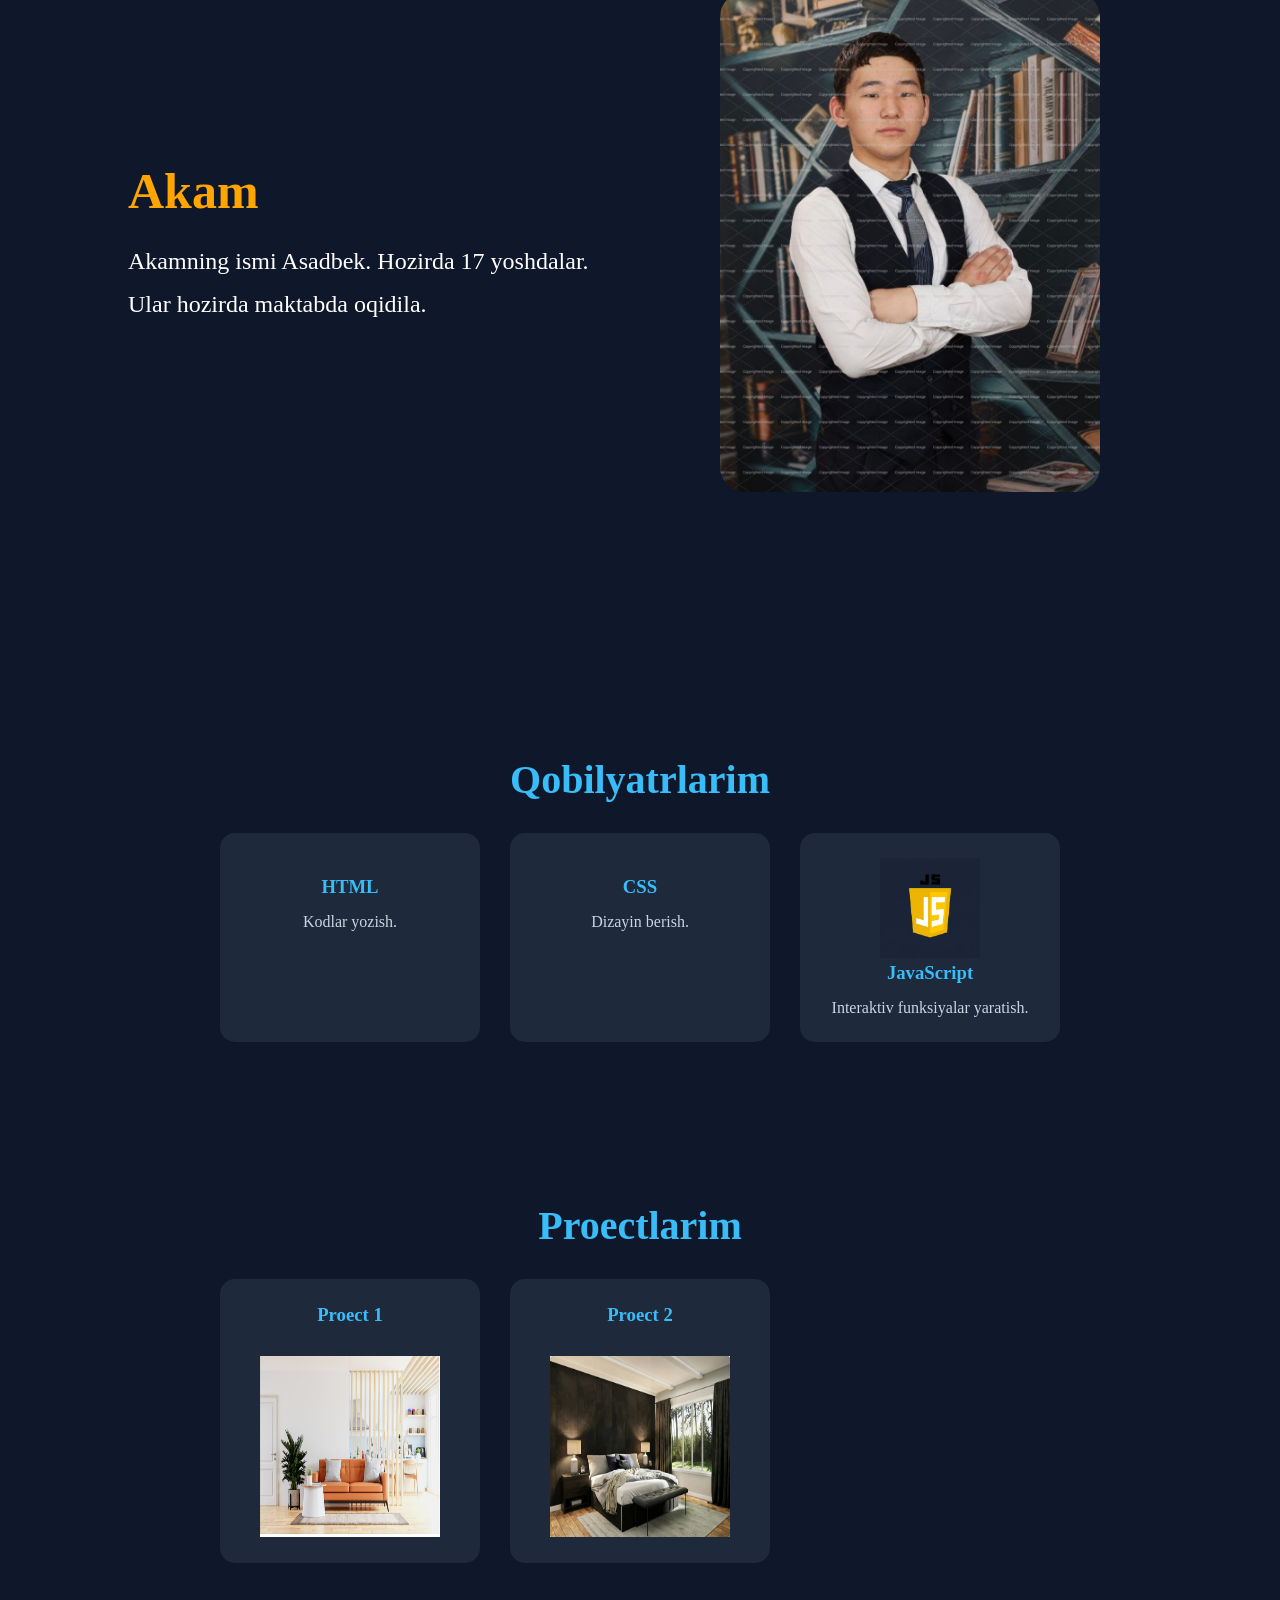
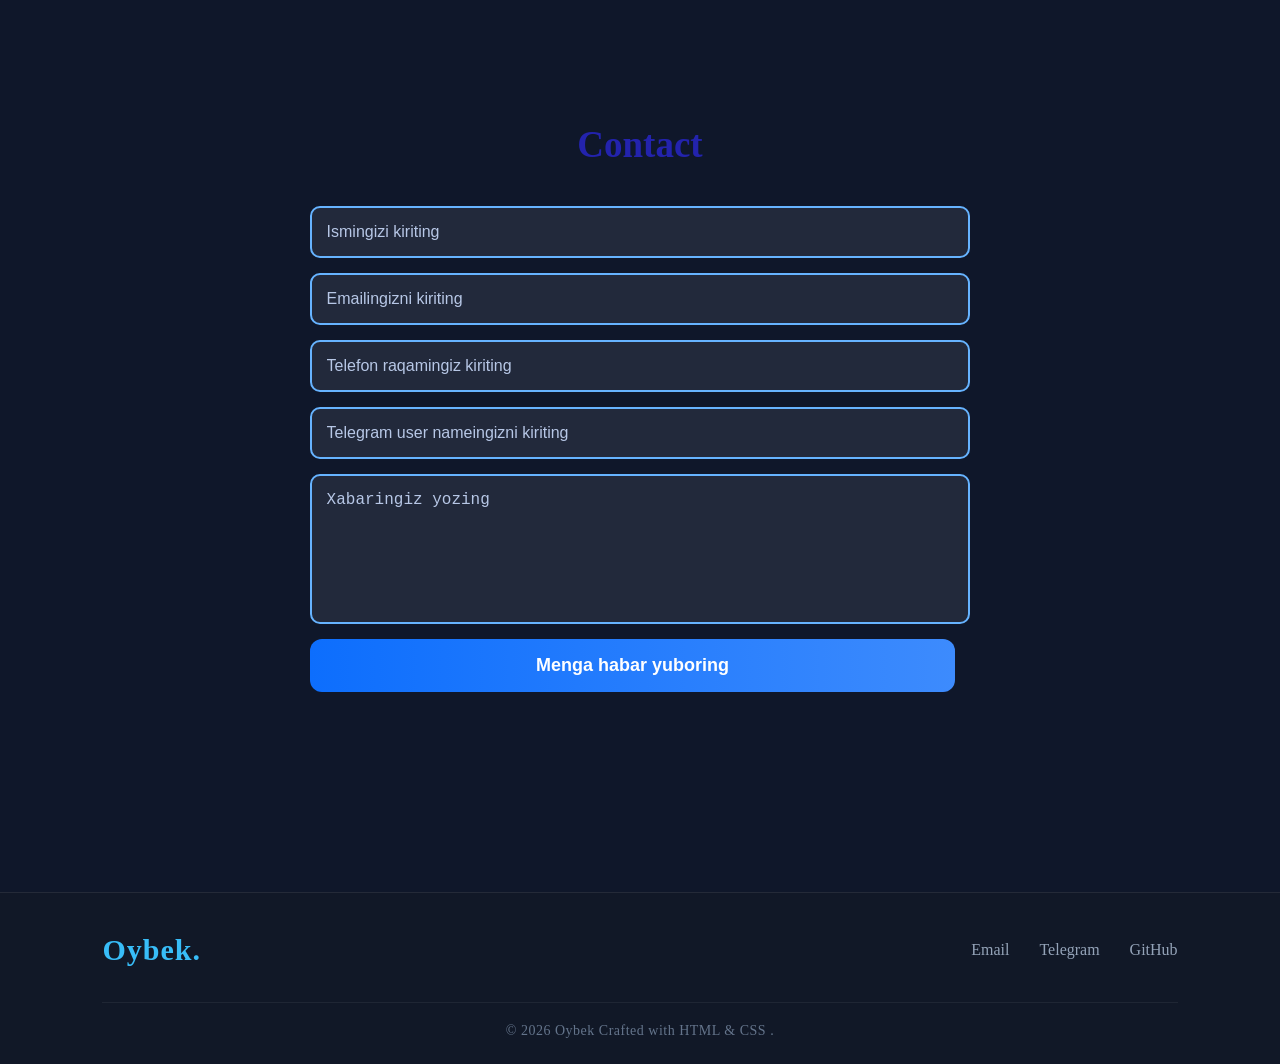
==== commit cf072cef: "original portfoli" ====
--- a/index.html
+++ b/index.html
@@ -39,8 +39,8 @@
                     Men 3 oy dan beri PDP Junior keles filialida oqiman.
                 </p>
 
-                <button>Download CV</button>
-                <button>Contact Me</button>
+                <button>Yuklab olish</button>
+                <button>Men bilan boqlaning</button>
             </div>
 
             <div class="image">
@@ -181,7 +181,7 @@
 
     <!-- contackt -->
 
-    <section class="contakt container" id="contact"  data-aos="fade-up">
+    <section class="contakt container" id="contact" data-aos="fade-up">
         <h2>Contact</h2>
 
         <div class="contact-form">
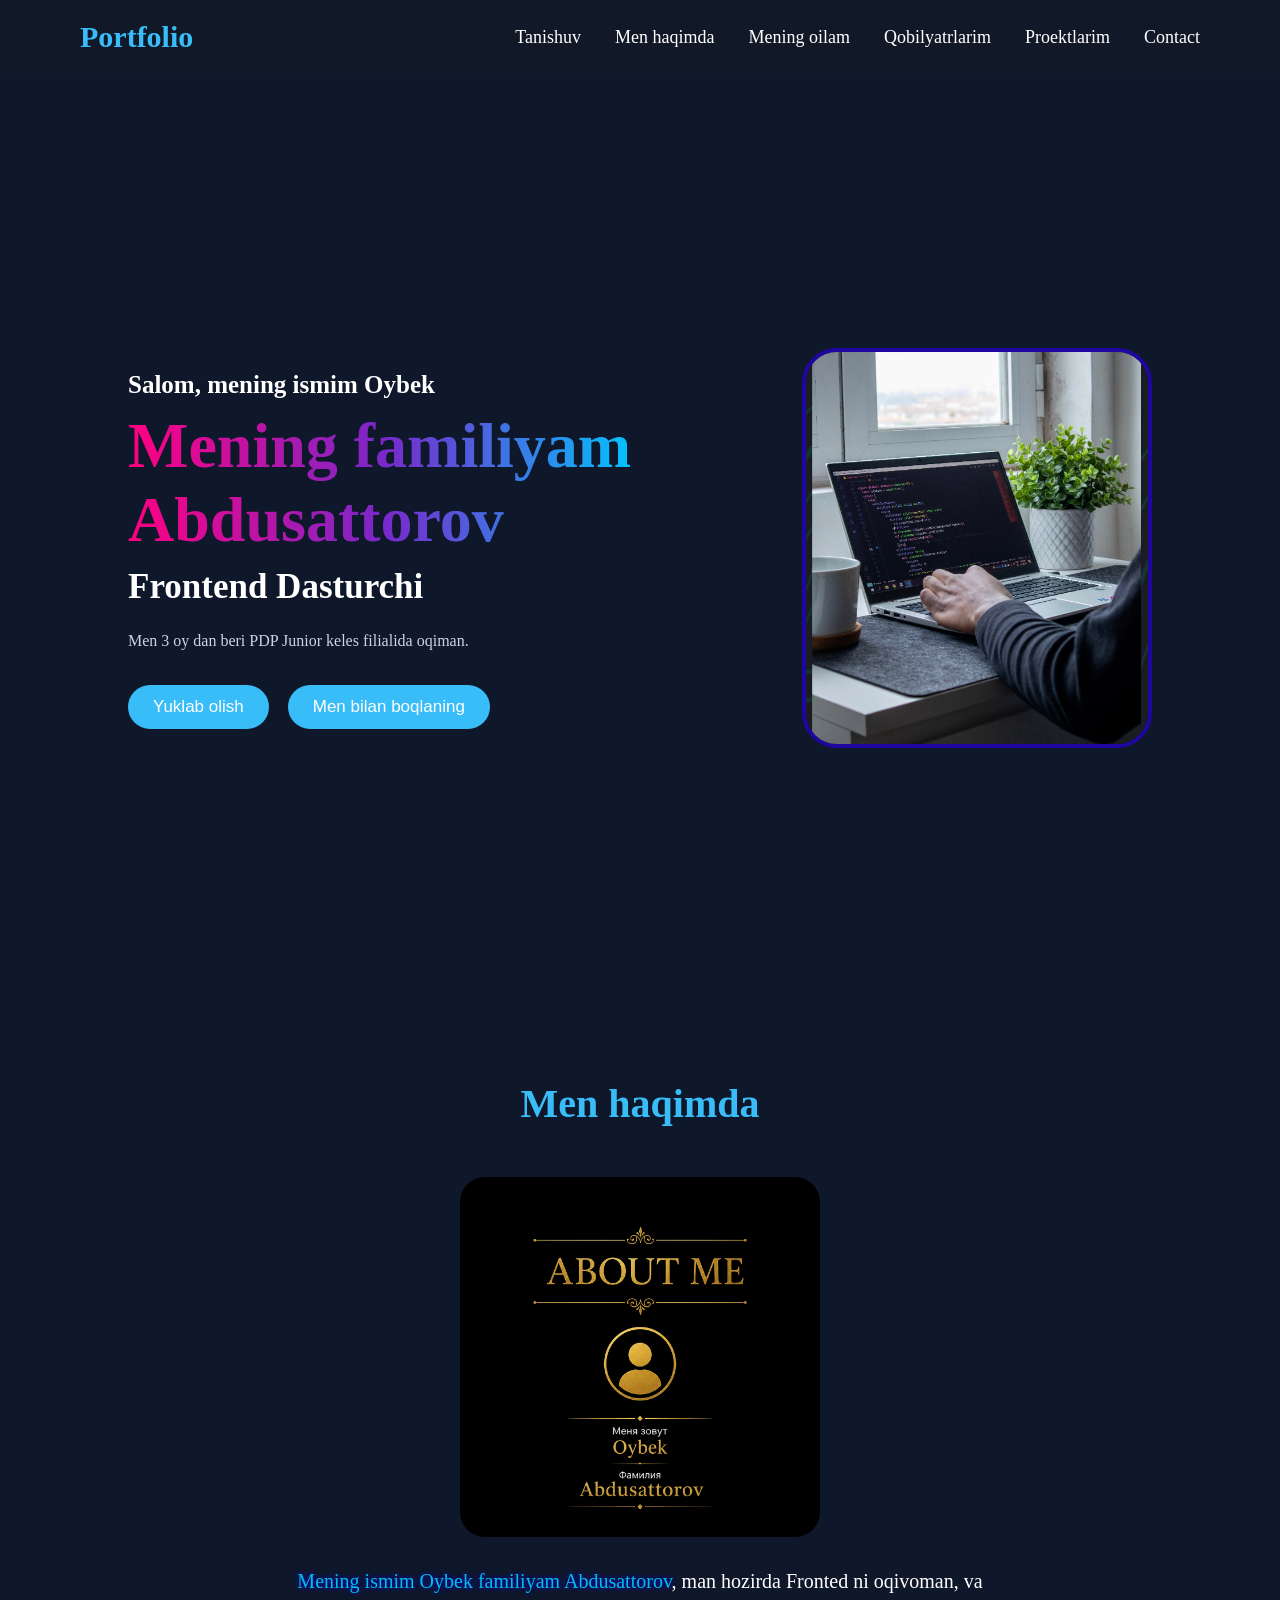
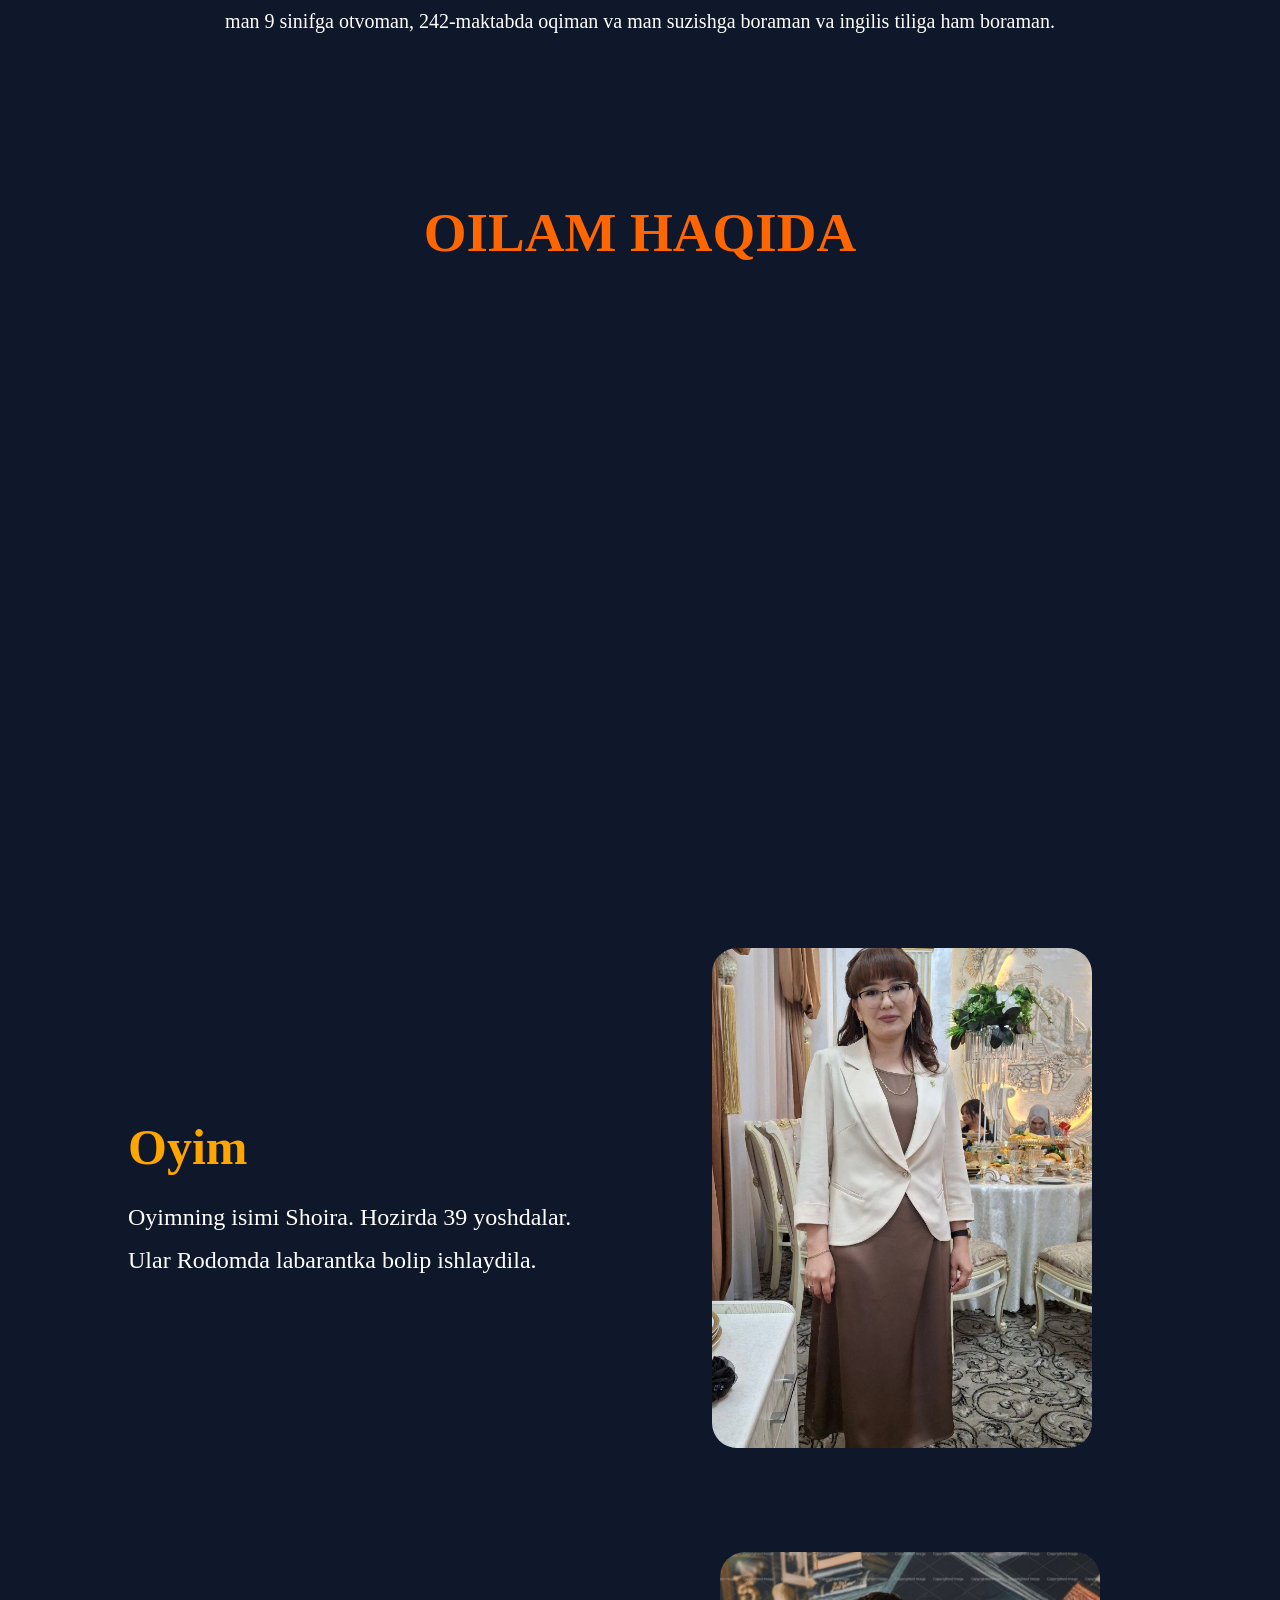
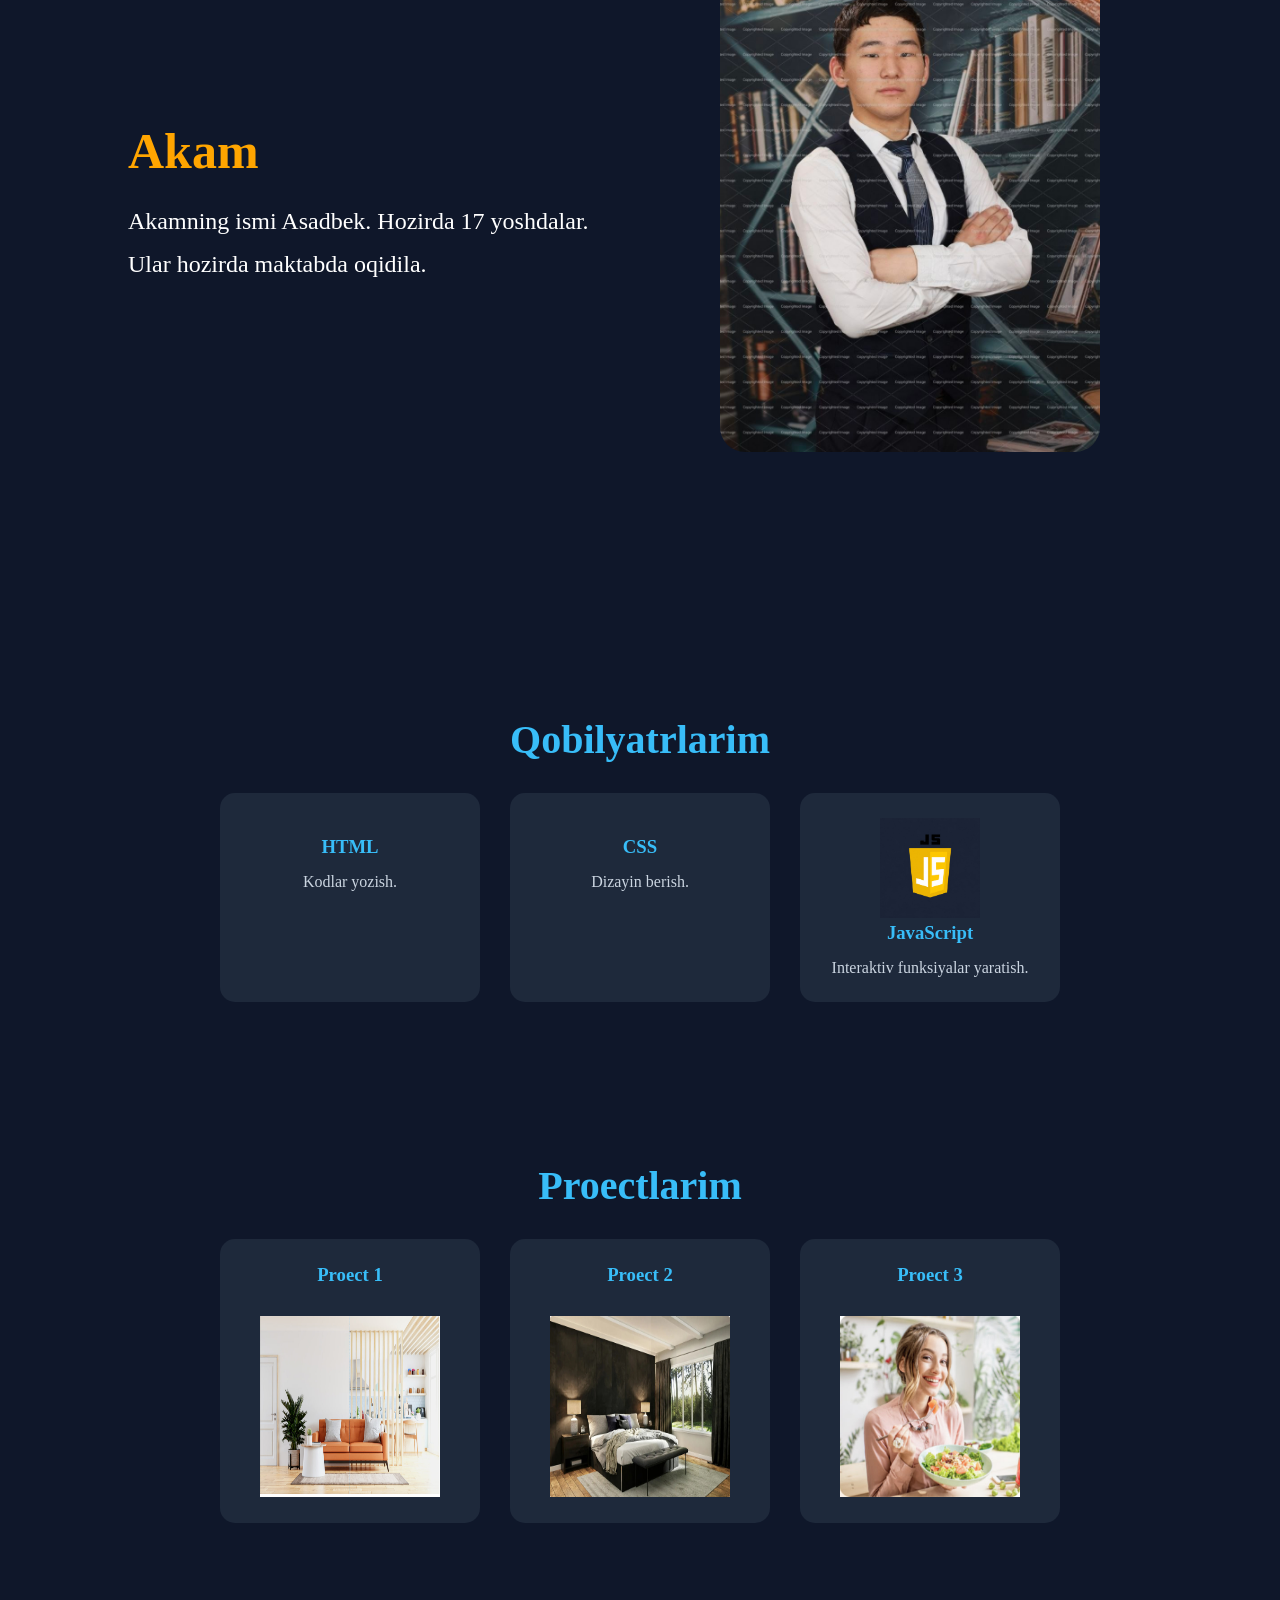
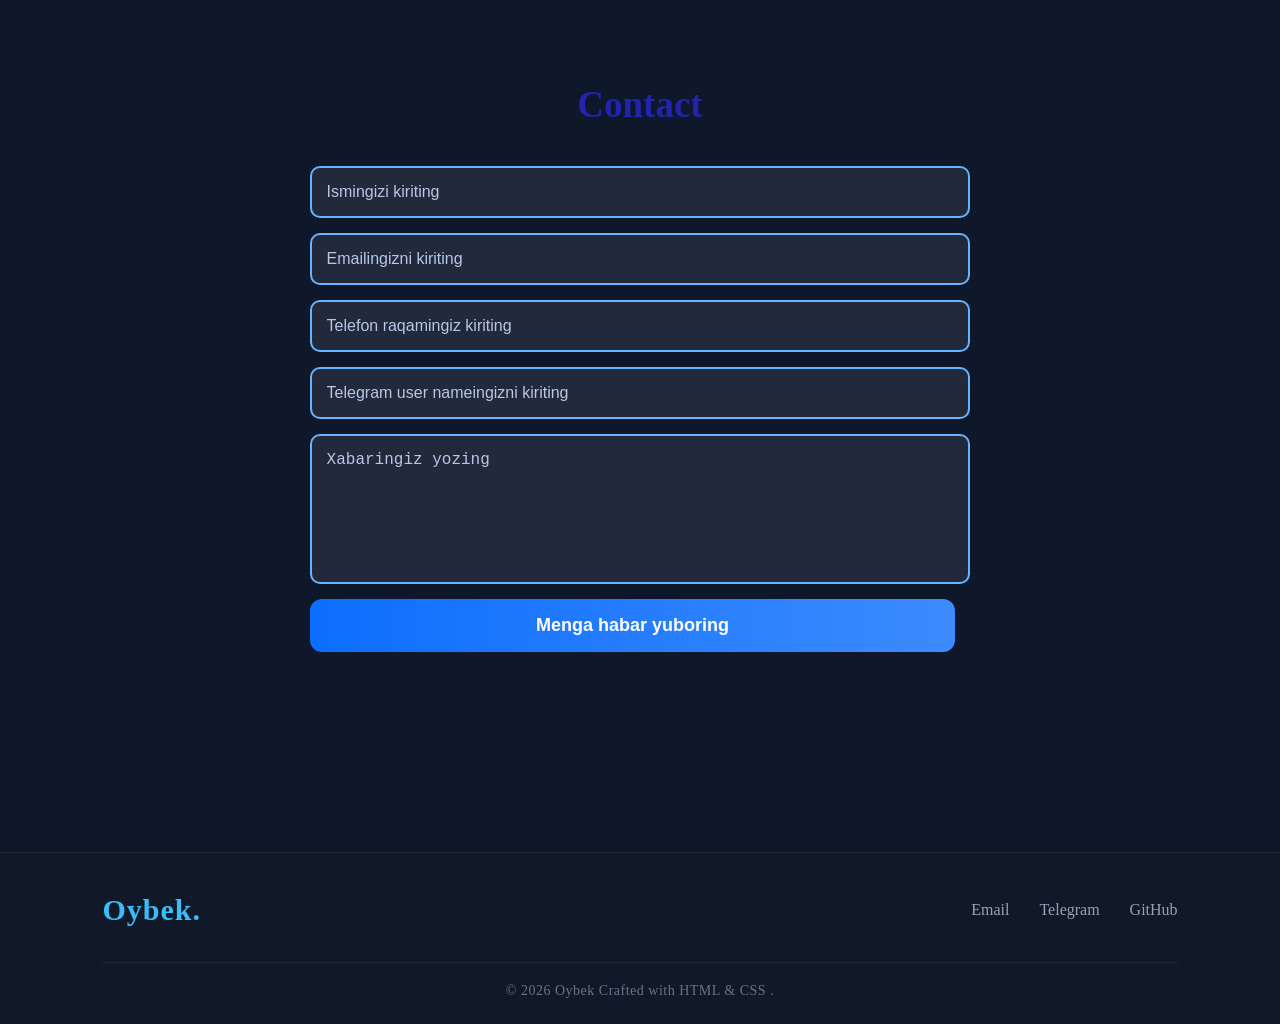
==== commit a7bd4557: "New partfolio my" ====
--- a/index.html
+++ b/index.html
@@ -159,19 +159,19 @@
 
         <div class="cards img_proects">
 
-            <div class="card" data-aos=" fade-down" data-aos-easing="linear" data-aos-duration="1500">
+            <div class="card" data-aos="zoom-in">
                 <h3>Proect 1</h3>
 
                 <a target=" _blank" href="https://house-eosin-omega.vercel.app/"> <img src="./images/proect1.jpg"
                         alt=""></a>
             </div>
 
-            <div class="card" data-aos="fade-down-left">
+            <div class="card" data-aos="zoom-out-up"">
                 <h3>Proect 2</h3>
                 <a target="_blank" href="https://sale-home-two.vercel.app/"> <img src="./images/proect2.jpg" alt=""></a>
             </div>
 
-            <div class="card" data-aos="flip-left" data-aos-easing="ease-out-cubic" data-aos-duration="2000">
+            <div class="card"  data-aos="zoom-in-left">
                 <h3>Proect 3</h3>
                 <a href=""> <img src="./images/proect3.jpg" alt=""></a>
             </div>
--- a/style.css
+++ b/style.css
@@ -122,7 +122,7 @@
     height: 400px;
     border-radius: 35px;
     background: linear-gradient(90deg, #ff0080, #7928ca, #00c6ff);
-    border: 7px solid #2006a1;
+    border: 4px solid #2006a1;
     object-fit: cover;
 }
 
@@ -222,7 +222,7 @@
 }
 
 .men {
-    font-size: 24px;
+    font-size: 20px;
     line-height: 40px;
     color: white;
 }
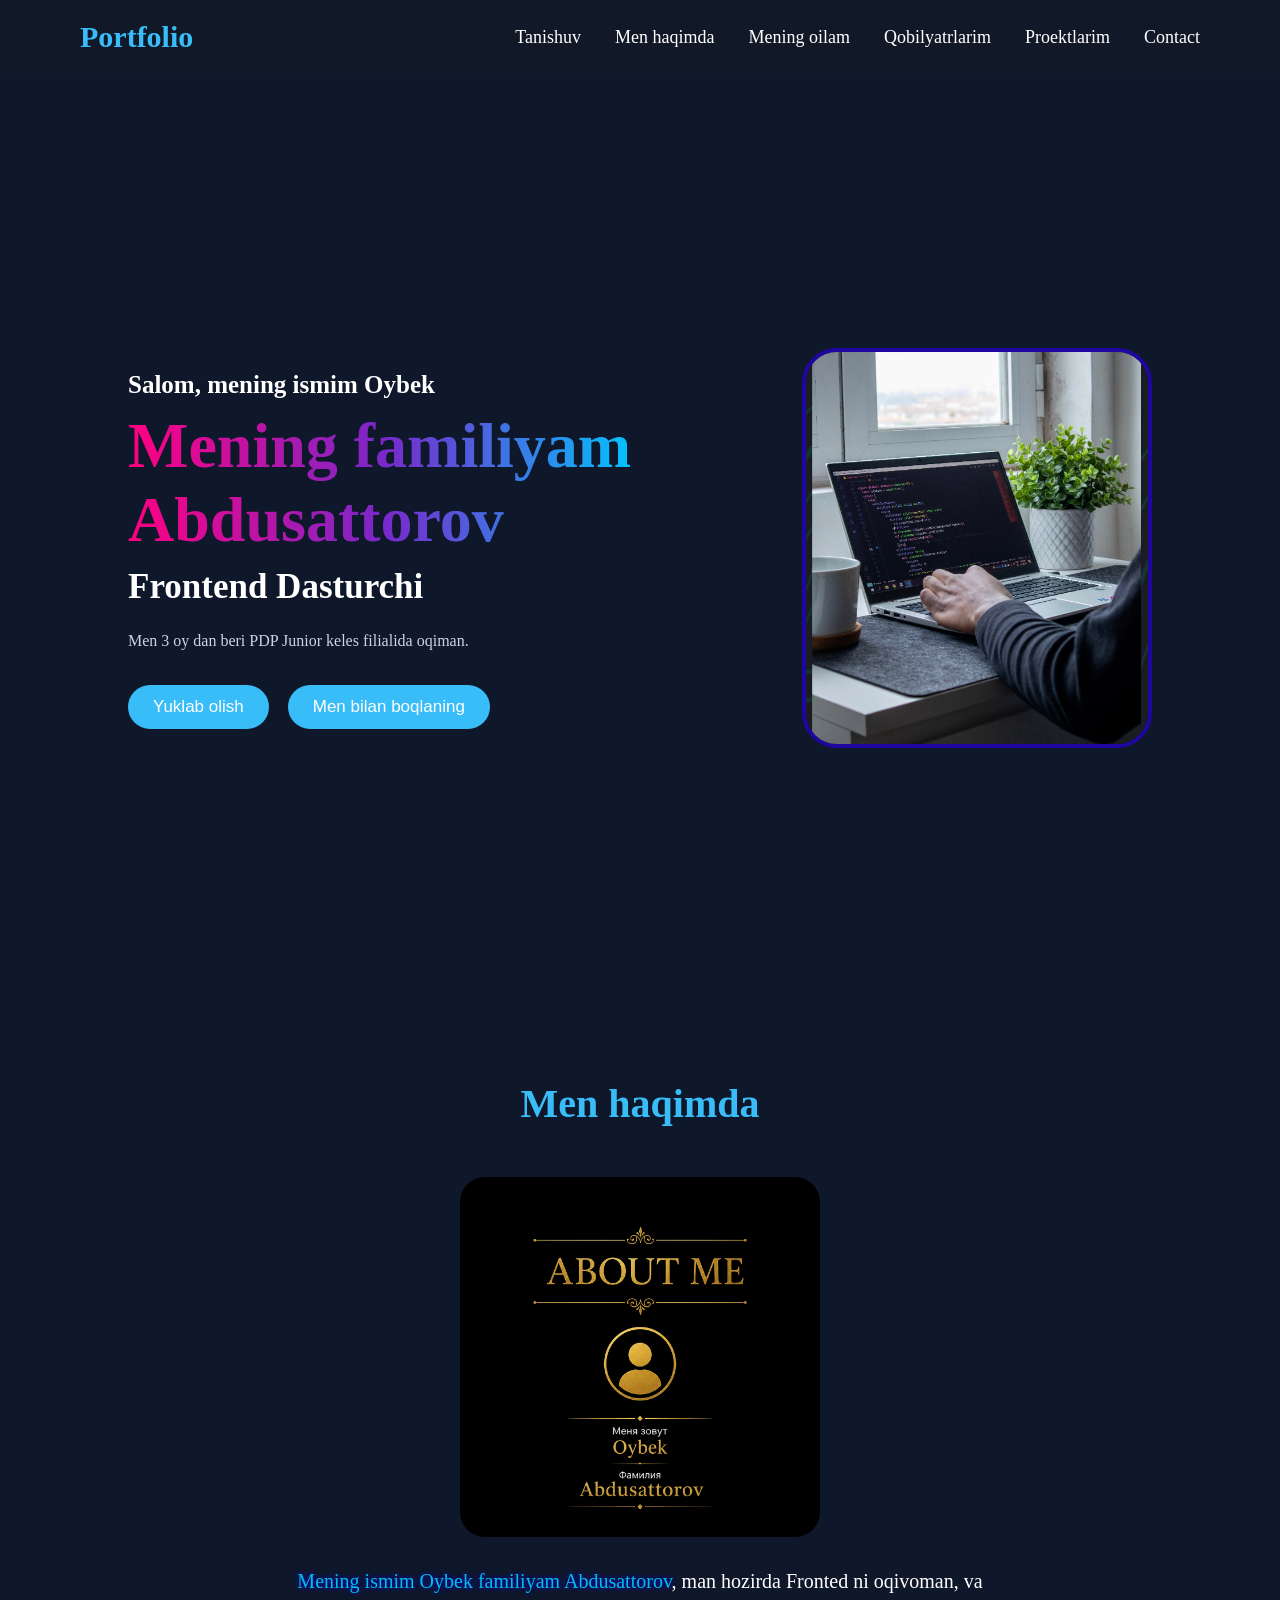
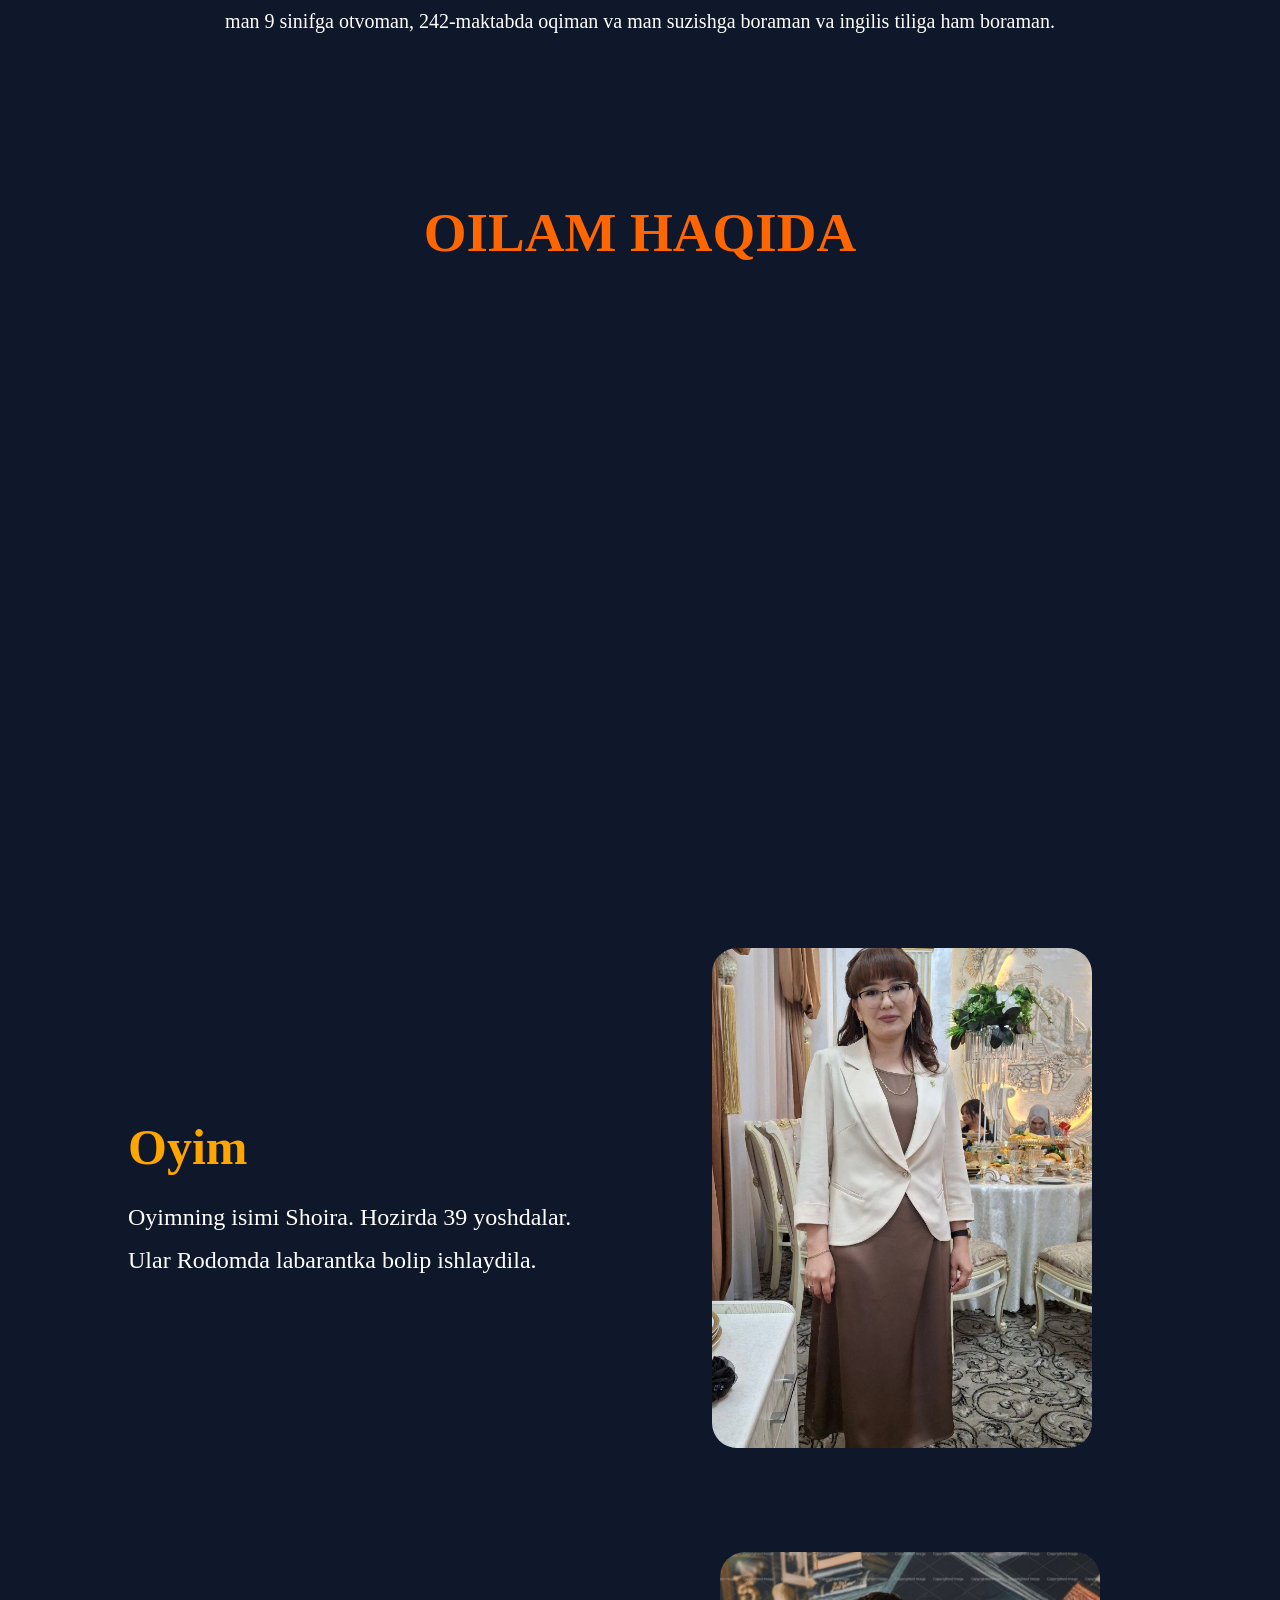
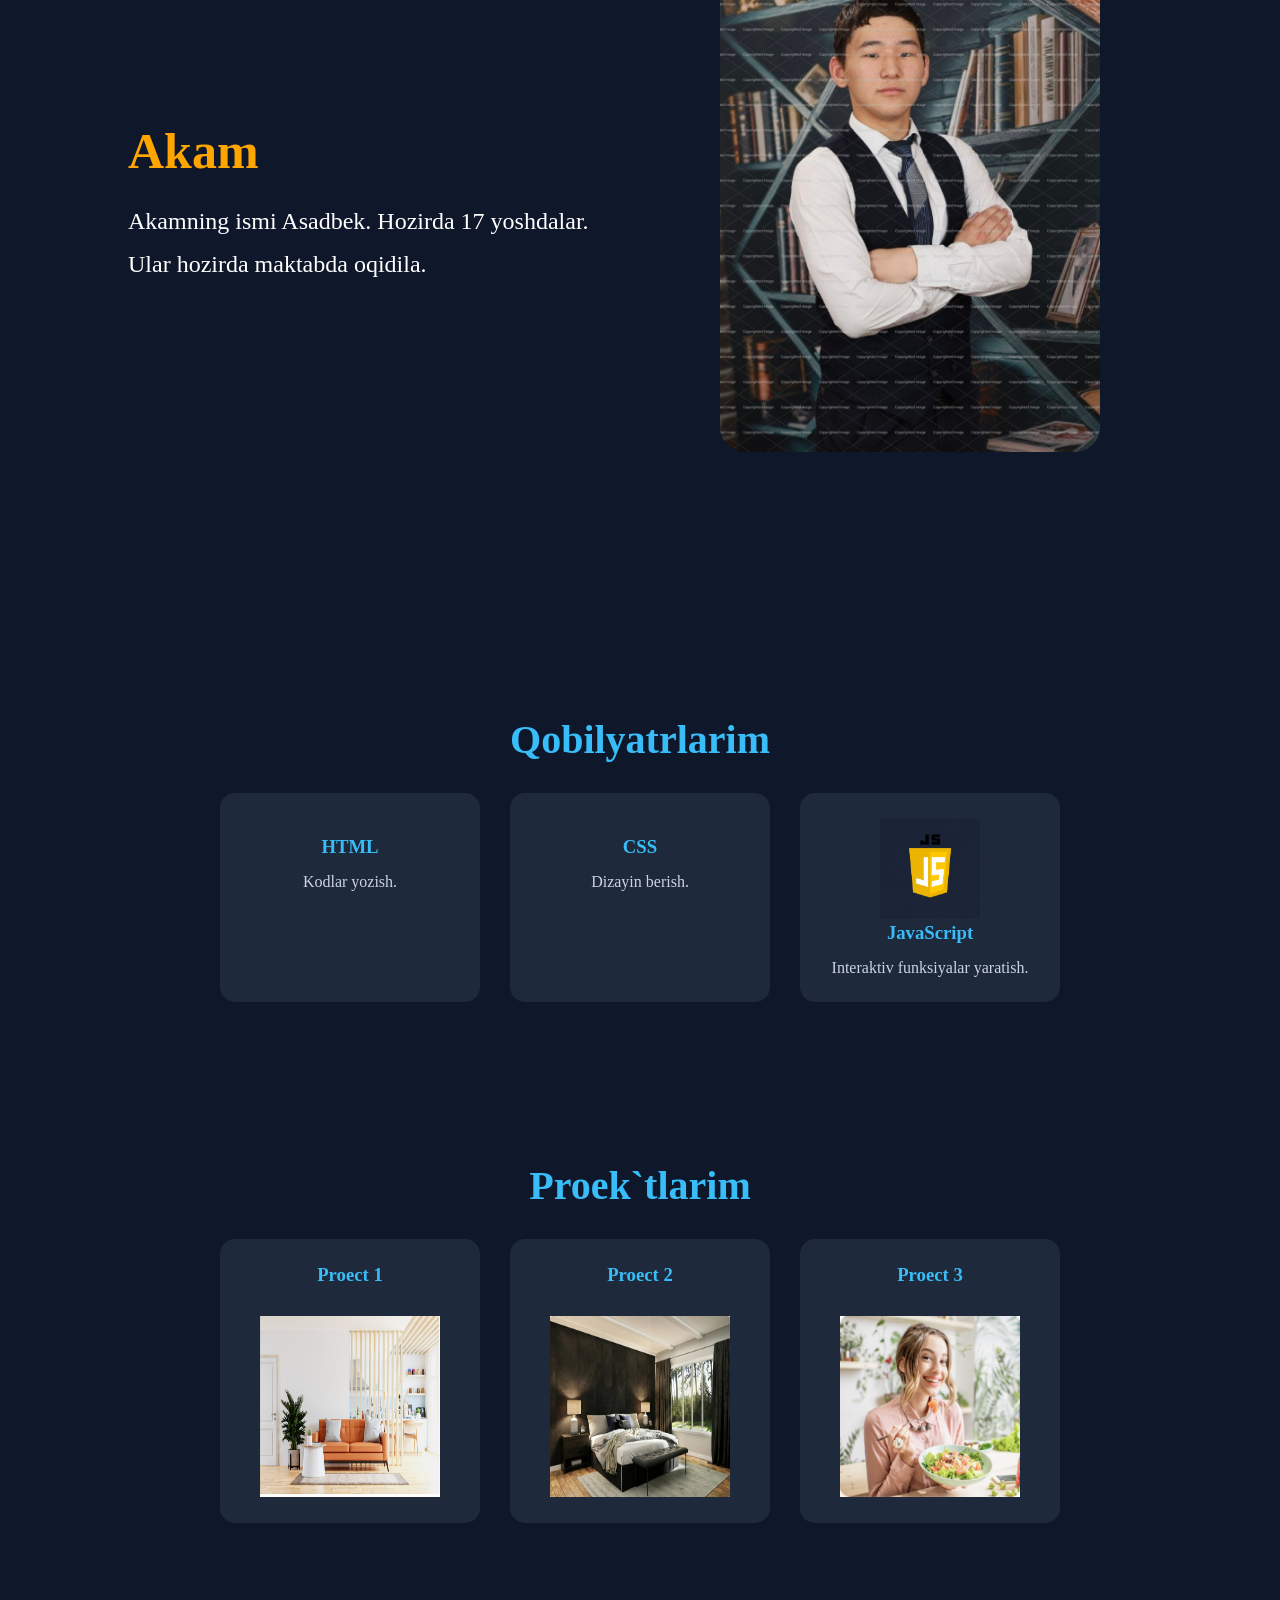
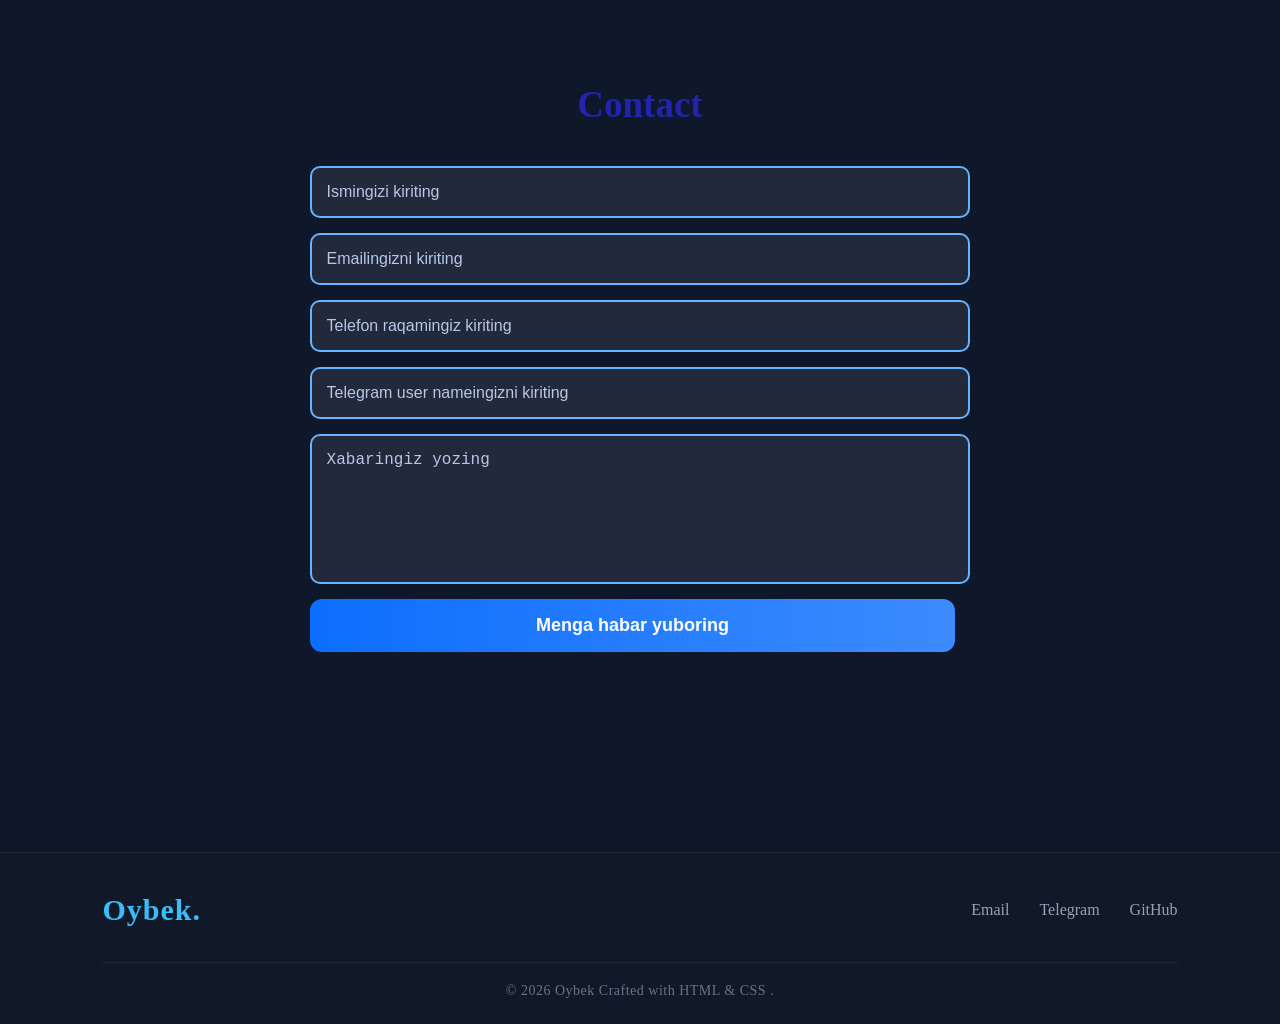
==== commit b0a35ae2: "My 1st partfolio" ====
--- a/index.html
+++ b/index.html
@@ -155,7 +155,7 @@
     <!-- PROJECTS -->
     <section class="projects container" id="projects">
 
-        <h2>Proectlarim</h2>
+        <h2>Proek`tlarim</h2>
 
         <div class="cards img_proects">
 
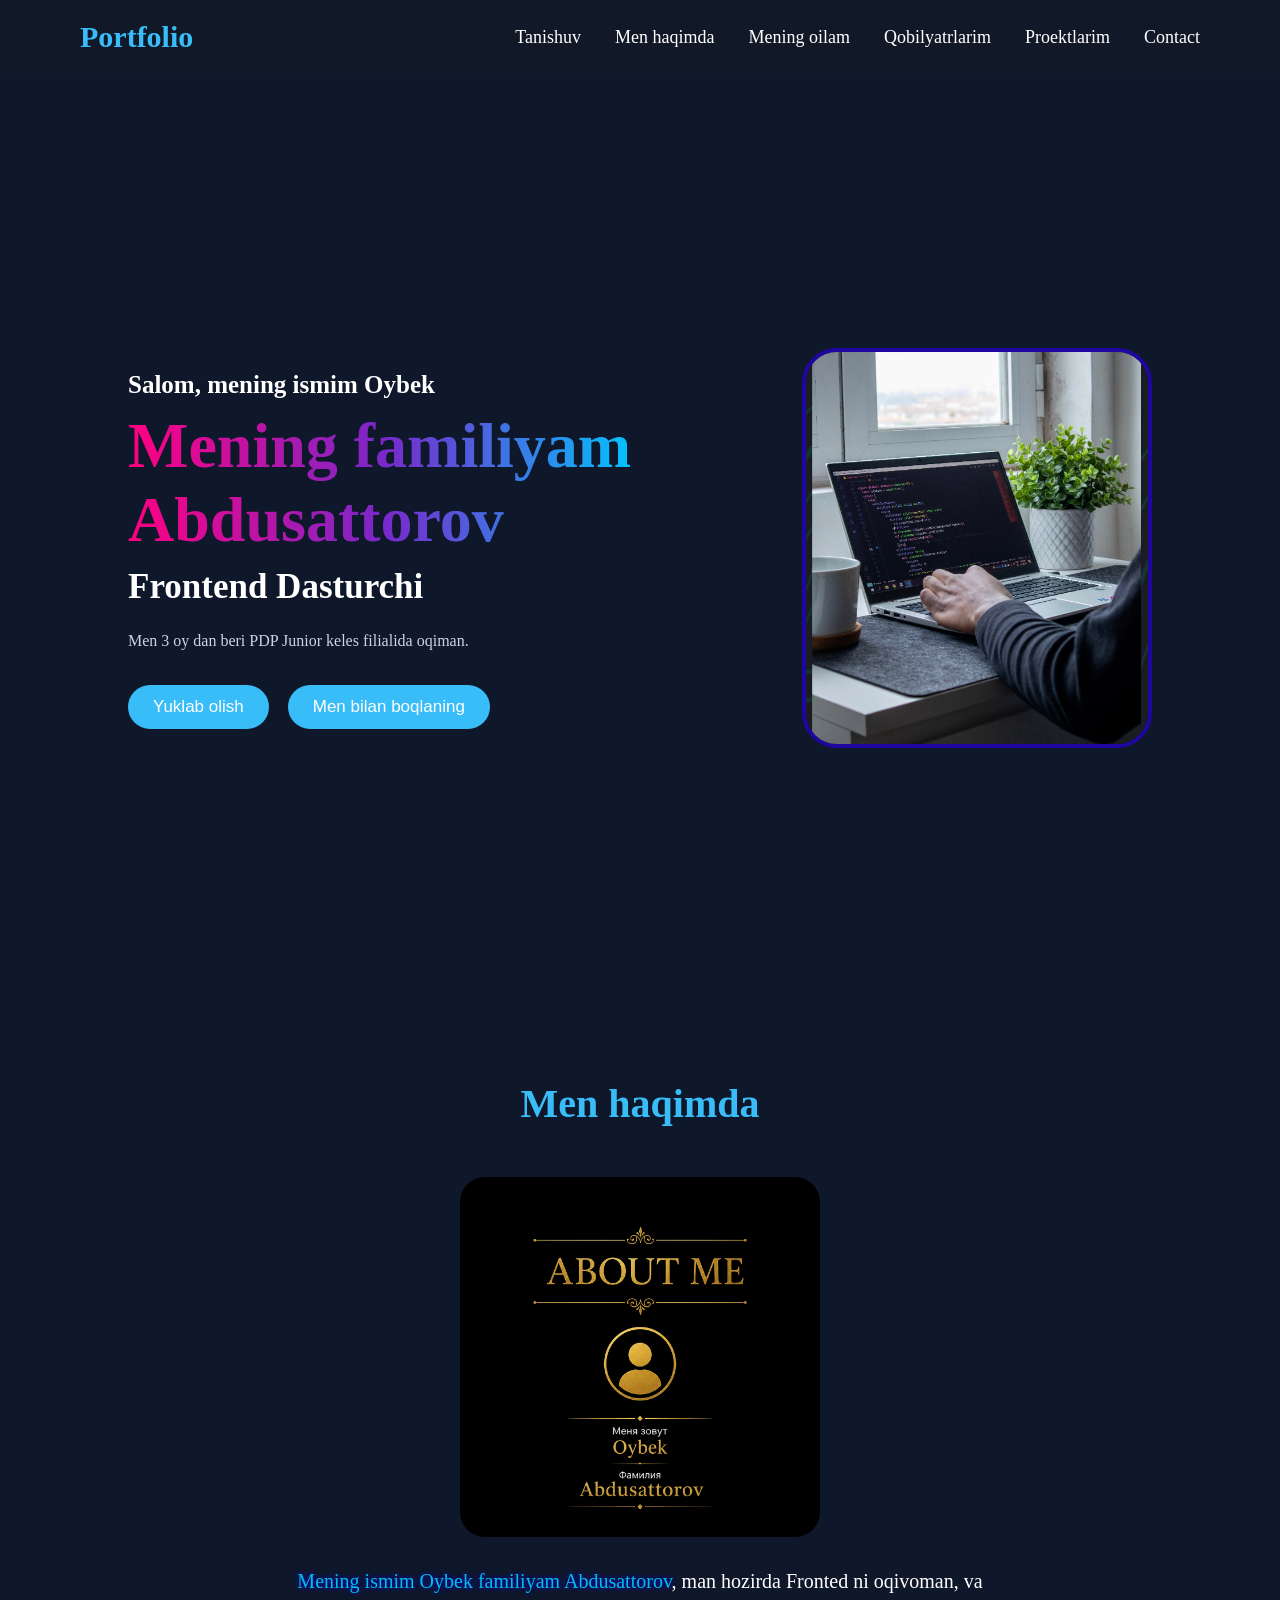
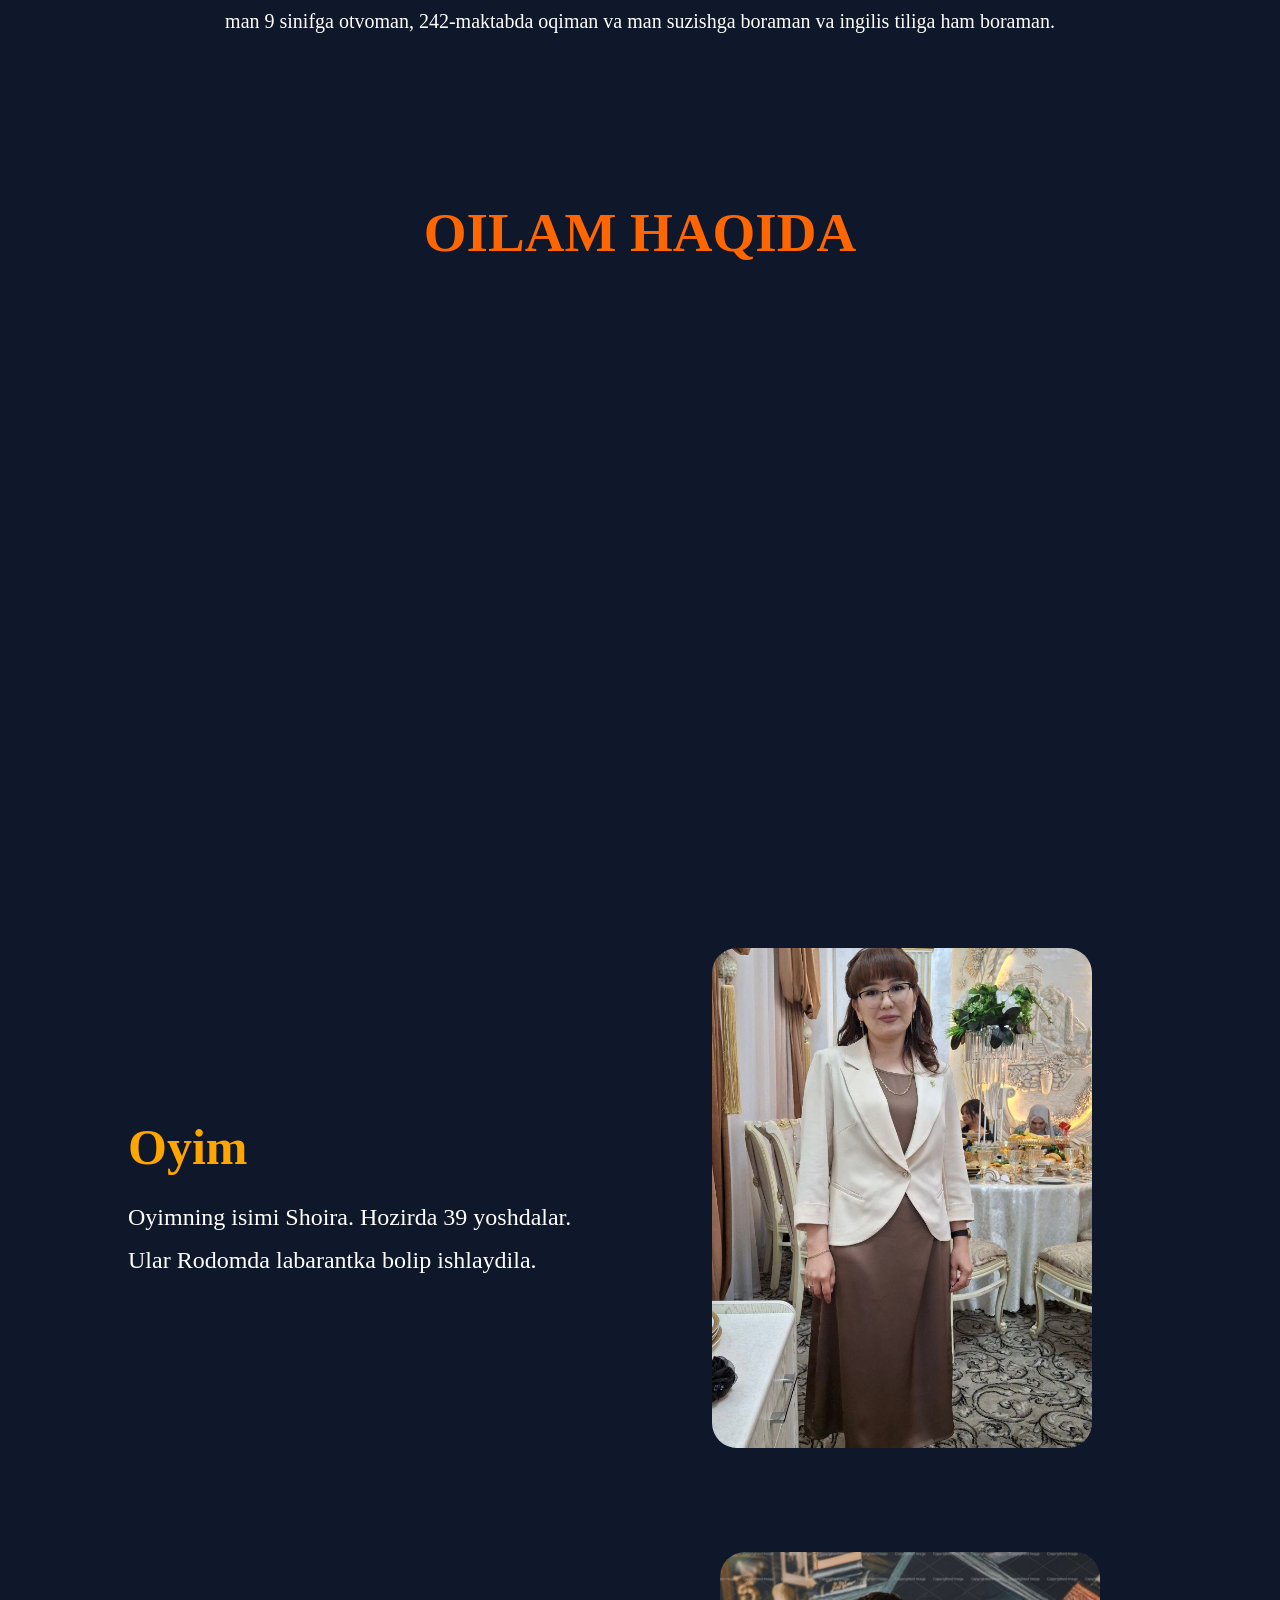
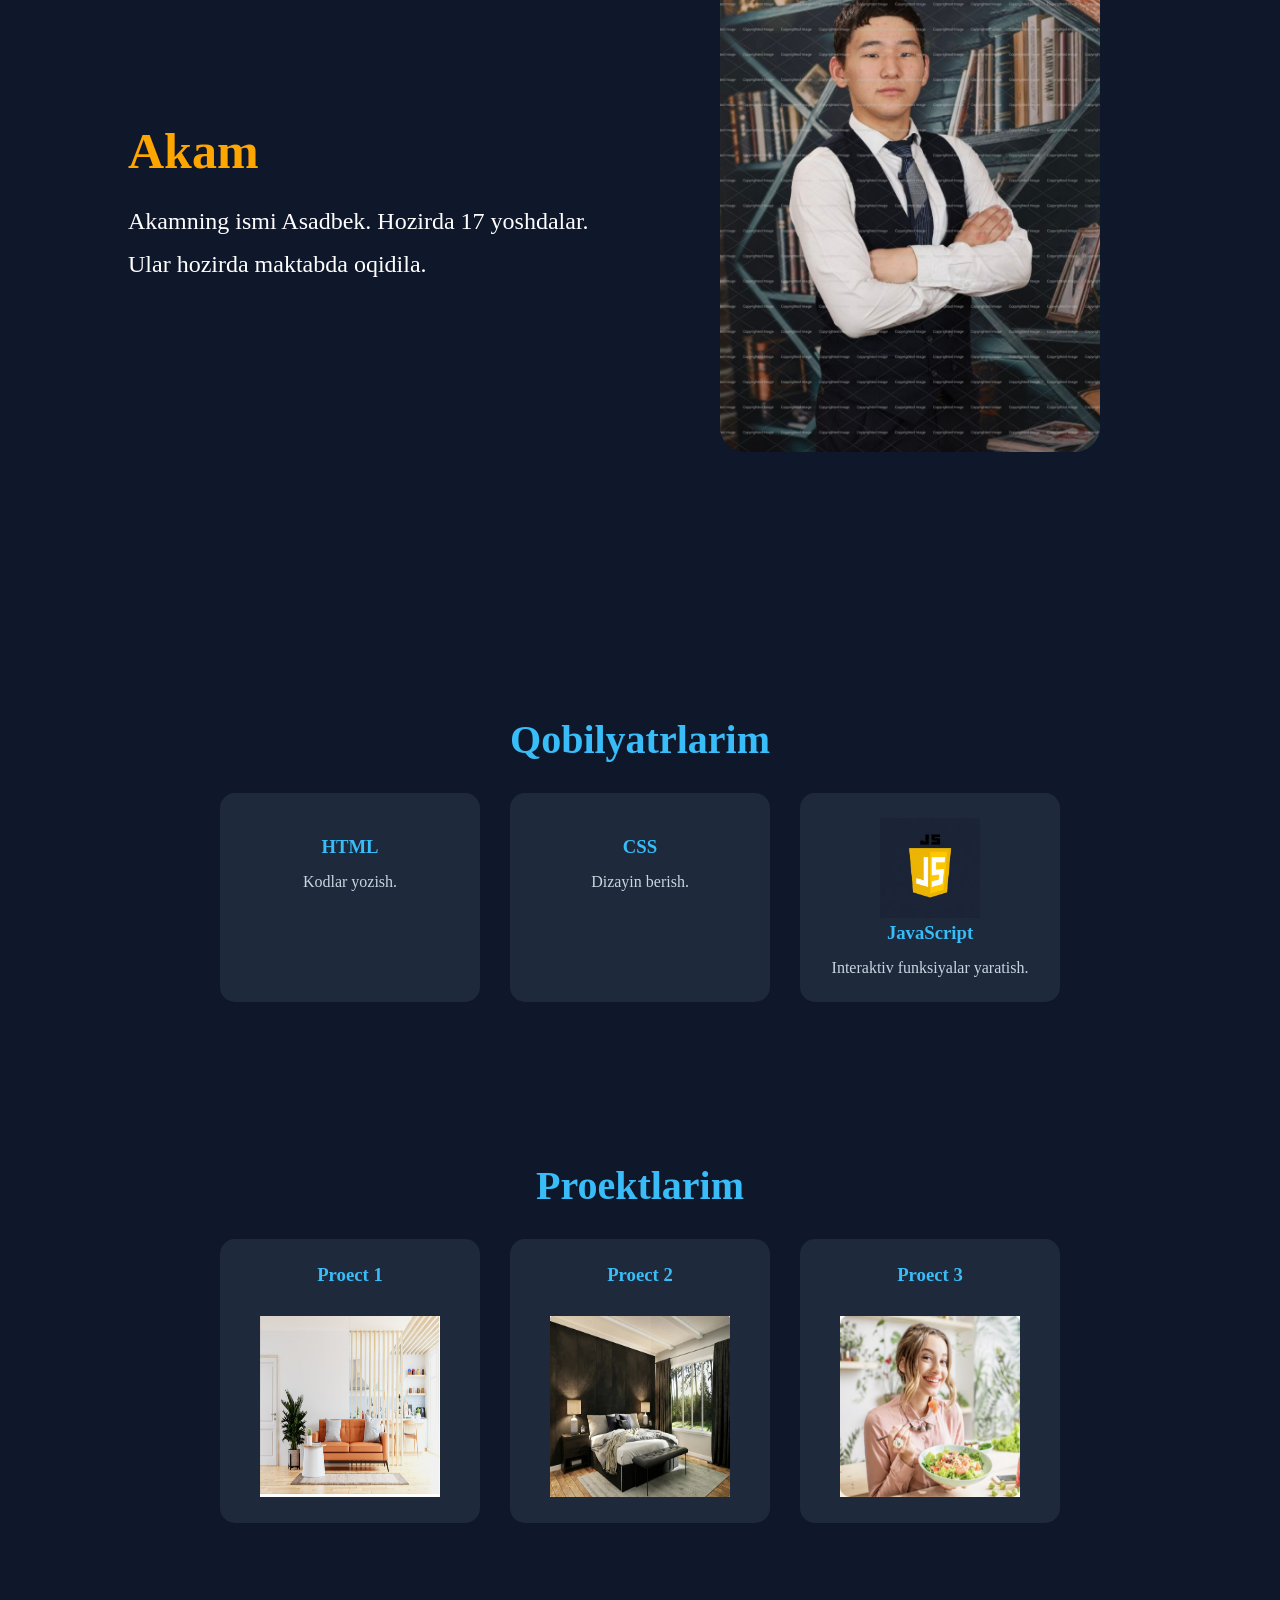
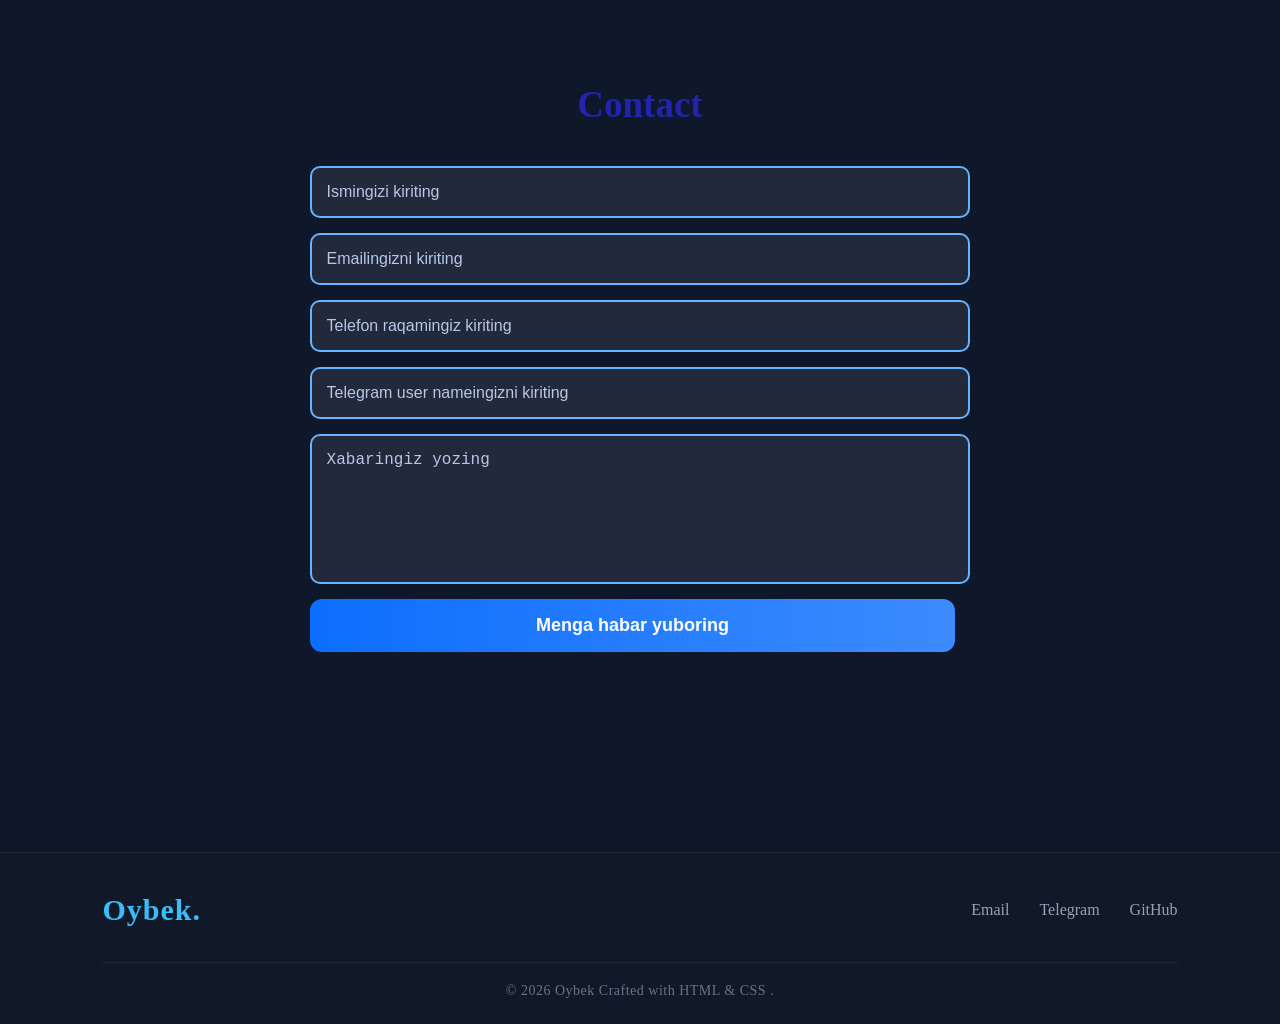
==== commit 5108301d: "my nez second partfolio" ====
--- a/index.html
+++ b/index.html
@@ -155,7 +155,7 @@
     <!-- PROJECTS -->
     <section class="projects container" id="projects">
 
-        <h2>Proek`tlarim</h2>
+        <h2>Proektlarim</h2>
 
         <div class="cards img_proects">
 
